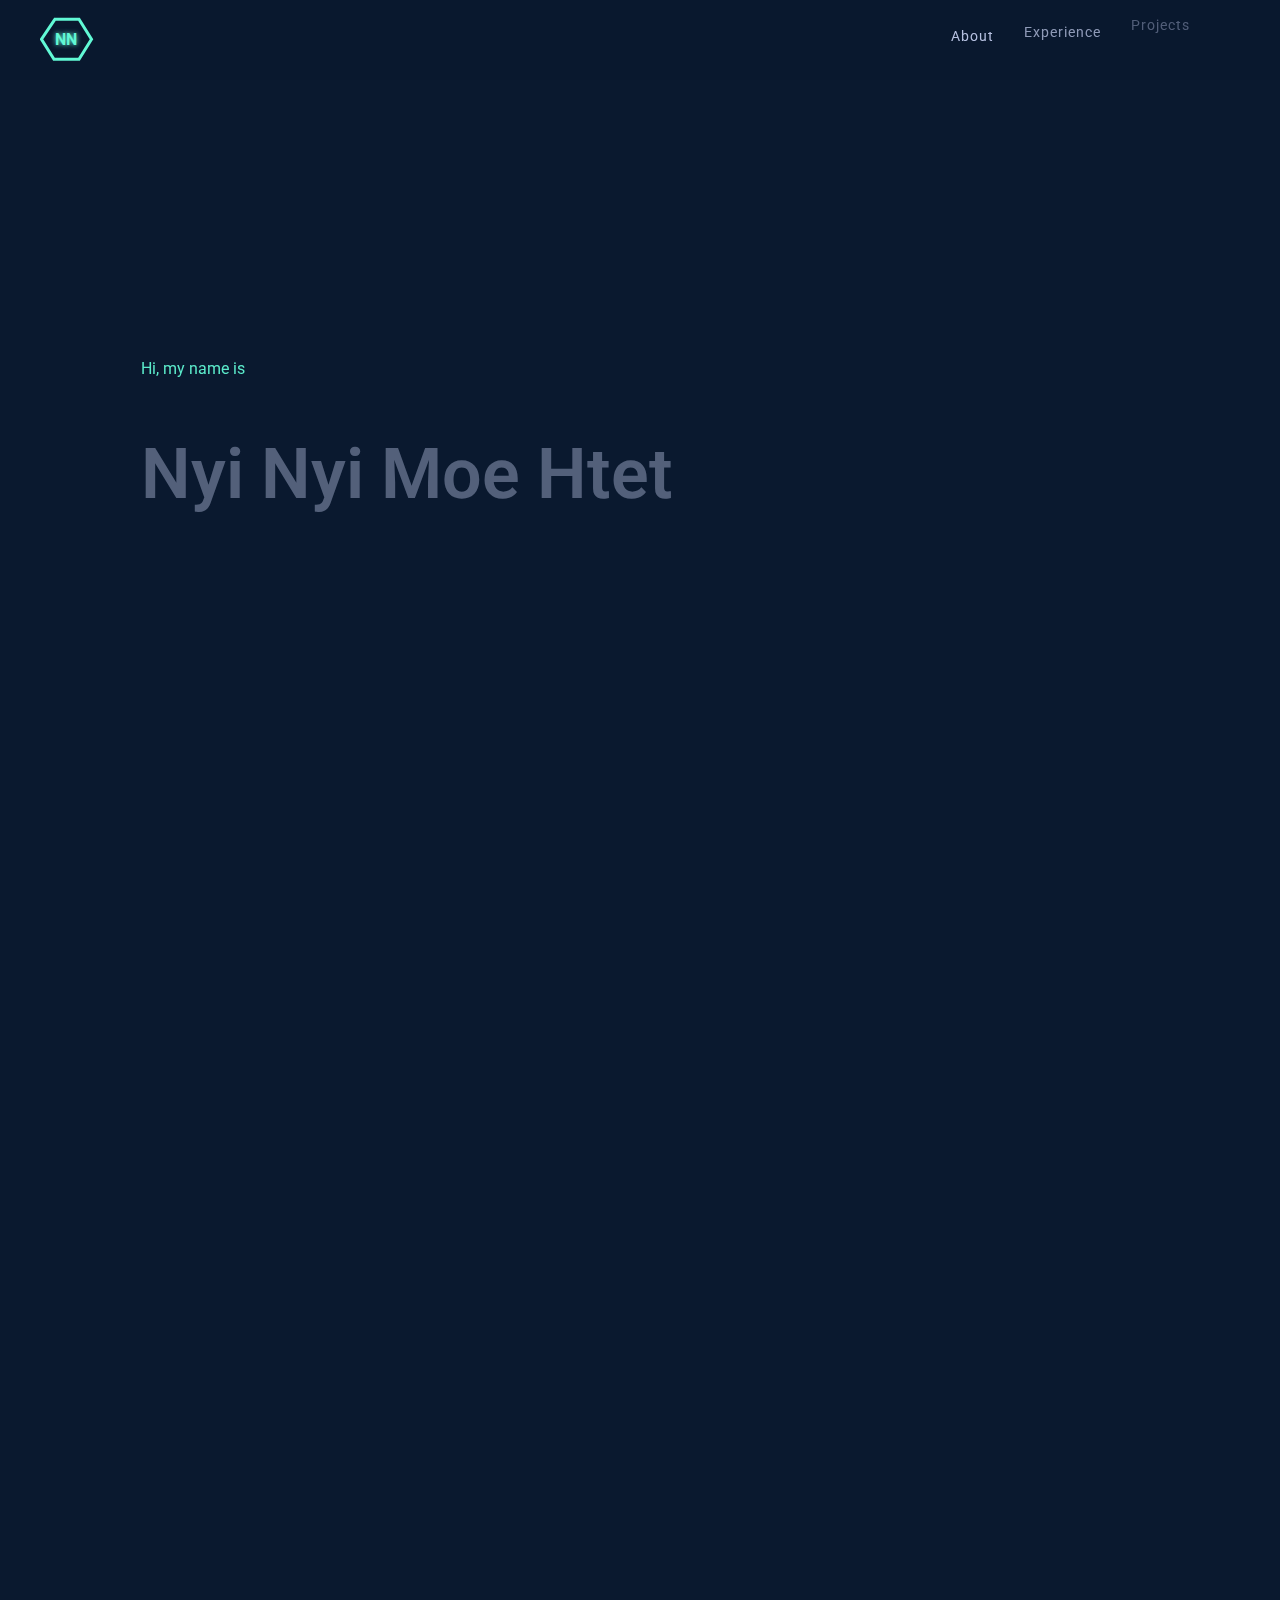
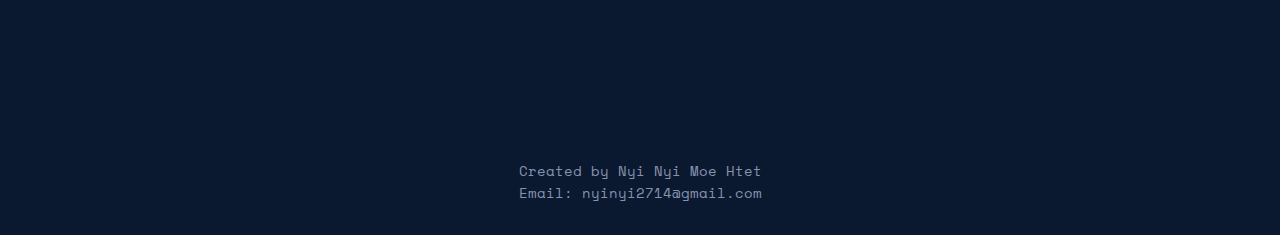
==== index.html @ bd78a5e1 "updated the layout" ====
<!DOCTYPE html>
<html lang="en">

<head>
  <meta charset="UTF-8">
  <meta http-equiv="X-UA-Compatible" content="IE=edge">
  <meta name="viewport" content="width=device-width, initial-scale=1.0">
  <title>Nyi Nyi Moe Htet</title>
  <link rel="stylesheet" href="style.css">
  <link
    href="https://fonts.googleapis.com/css2?family=Roboto:ital,wght@0,100;0,300;0,400;0,500;0,700;0,900;1,100;1,300;1,400;1,500;1,700;1,900&display=swap"
    rel="stylesheet">
  <link rel="preconnect" href="https://fonts.googleapis.com">
  <link rel="preconnect" href="https://fonts.gstatic.com" crossorigin>
  <link href="https://fonts.googleapis.com/css2?family=Space+Mono&display=swap" rel="stylesheet">
  <link rel="stylesheet" href="https://cdnjs.cloudflare.com/ajax/libs/font-awesome/6.1.0/css/all.min.css"
    integrity="sha512-10/jx2EXwxxWqCLX/hHth/vu2KY3jCF70dCQB8TSgNjbCVAC/8vai53GfMDrO2Emgwccf2pJqxct9ehpzG+MTw=="
    crossorigin="anonymous" referrerpolicy="no-referrer" />
  <script src="https://cdnjs.cloudflare.com/ajax/libs/gsap/3.9.1/gsap.min.js"></script>
  <script src="main.js" defer></script>
</head>

<body>
  <nav>
    <div class="logo">
      <a href="#" class="name">NN</a>
      <svg height="46" width="55" class="logo_wrapper">
        <path class="logo_path" fill="none" d="M12.5 0 L37.5 0 L50 20 L37.5 40 L12.5 40 L0 20 L13.5 0 Z" />
      </svg>
    </div>
    <ul class="mobile_nav">
      <div class="burger_menu" data-close="true">
        <div></div>
        <div></div>
        <div></div>
      </div>
      <div class="extended_menu_background"></div>
      <div class="extended_menu">
        <a href="#about" class="mobile_nav_item">About</a>
        <a href="#experience" class="mobile_nav_item">Experience</a>
        <a href="#projects" class="mobile_nav_item">Projects</a>
      </div>
    </ul>
    <ul class="desktop_nav">
      <li>
        <a href="#about" class="desktop_nav_item" name="about">
          About
        </a>
      </li>
      <li>
        <a href="#experience" class="desktop_nav_item" name="experience">
          Experience
        </a>
      </li>
      <li>
        <a href="#projects" class="desktop_nav_item" name="projects">
          Projects
        </a>
      </li>
    </ul>
  </nav>
  <main>
    <section class="section hero" id="hero">
      <span>Hi, my name is </span>
      <h1 class="hero_name">Nyi Nyi Moe Htet</h1>
      <h2 class="hero_position">Frontend Developer</h2>
      <span class="btn-wrapper">
        <a 
        href=https://github.com/nyinyi2714/nyinyi2714.github.io/blob/main/NyiNyiMoe_Htet_Resume.pdf 
        target="_blank"
        class="btn"
        >
          Resume
        </a>
      </span>
    </section>

    <section class="section about slide-in" id="about">
      <h2 class="sec_heading">About Me</h2>
      <div class="profile_container">
        <div class="profile_img">
          <img src="/profile.jpg" alt="profile photo" class="img">
        </div>
        <div class="profile">
          <p>
            I am a junior at California State University, Northridge,
            with a strong passion for frontend web development. I
            thoroughly enjoy creating engaging and functional websites.
          </p>
          <p>
            I am actively involved in the <span class="highlight-text">
              Luna Tech Team</span>, a group created by CSUN senior
            students, where we are collaborating on a web application
            that allows students to enroll in and manage
            CSUN Senior Design Projects.
          </p>
        </div>
      </div>
    </section>

    <section class="section experience slide-in" id="experience">
      <h2 class="sec_heading">Experience</h2>
      <div class="experience_item">
        <h4>MAY 2023 — PRESENT</h4>
        <div class="experience__content">
          <h3>Frontend Developer · LunaTech</h3>
          <p class="description">
            I specialize in building interactive and visually
            appealing web pages and user interfaces. I also
            ensure smooth integration of backend functionality
            into frontend applications and write comprehensive
            unit tests for React components using React
            Testing Library.
          </p>
          <div class="skills-container">
            <div class="skill">React</div>
            <div class="skill">HTML</div>
            <div class="skill">CSS</div>
            <div class="skill">Github</div>
          </div>
        </div>
      </div>
    </section>

    <section class="section projects slide-in" id="projects">
      <h2 class="sec_heading slide-in">Projects</h2>
      <div class="projects_container slide-in">
        <div class="project_item item1">
          <h3>Hotel Reservation App</h3>
          <h4>Team Leader / Frontend Developer</h4>
          <p class="description">
            I've overseen the development of a web app that
            allows users to view, book, edit, and delete hotel
            room reservations, while managers can generate reservation
            statistics reports. We also created user manuals, technical
            documentation, and written comprehensive tests
            for functionality assurance.
          </p>
          <ul class="skills-container">
            <li class="skill">React</li>
            <li class="skill">HTML</li>
            <li class="skill">CSS</li>
            <li class="skill">Flask</li>
            <li class="skill">MongoDB</li>
            <li class="skill">Github</li>
          </ul>
        </div>
      </div>

    </section>
  </main>
  <footer>
    <div class="mobile_footer social">
      <a href=""><i class="fa-brands fa-facebook"></i></a>
      <a href=""><i class="fa-brands fa-twitter"></i></a>
      <a href=""><i class="fa-brands fa-instagram"></i></a>
      <a href=""><i class="fa-brands fa-linkedin-in"></i></a>
      <a href=""><i class="fa-brands fa-codepen"></i></a>
    </div>
    <p>Created by Nyi Nyi Moe Htet</p>
    <p>Email: nyinyi2714@gmail.com</p>
  </footer>
  <div class="side_content side_content_left social">
    <a href="#"><i class="fa-brands fa-facebook"></i></a>
    <a href="#"><i class="fa-brands fa-twitter"></i></a>
    <a href="#"><i class="fa-brands fa-instagram"></i></a>
    <a href="#"><i class="fa-brands fa-linkedin-in"></i></a>
    <a href="#"><i class="fa-brands fa-codepen"></i></a>
  </div>
  <div class="side_content side_content_right">
    nyinyi2714@gmail.com
  </div>
</body>

</html>
---- style.css ----
:root {
  --dark-navy: #020c1b;
  --navy: #0a192f;
  --light-navy: #112240;
  --lightest-navy: #233554;
  --navy-shadow: rgba(2,12,27,0.7);
  --dark-slate: #495670;
  --slate: #8892b0;
  --light-slate: #a8b2d1;
  --lightest-slate: #ccd6f6;
  --green: #64ffda;
  --light-green: #5681f8;
  --green-tint: rgba(100,255,218,0.1);
}

body {
  font-family: roboto, san-serif;
  color: var(--slate);
  background-color: var(--navy);
}

/* Styles for whole page */
.slide-in {
  opacity: 0;
  transform: translateX(-10%);
  transition: 500ms ease-in-out;
}

.slide-in.active {
  opacity: 1;
  transform: translateX(0);
}

.blur {
  filter: blur(10px);
}

.skills-container {
  display: flex;
  flex-wrap: wrap;
  gap: 5px;
  margin: 20px 0;
}

.skills-container .skill {
  font-size: var(--font-sm);
  color: #6ad0cf;
  background-color: #18354b;
  padding: 3px 10px;
  border-radius: 30px;
}

.highlight-text {
  color: var(--lightest-slate);
}

.section {
  min-height: calc(100vh - 80px);
}

/* General CSS Styles */
* {
  padding: 0;
  margin: 0;
  box-sizing: border-box;
  list-style: none;
  scroll-behavior: smooth;
  -webkit-tap-highlight-color: rgba(0,0,0,0);
  -webkit-tap-highlight-color: transparent;
}

a {
  color: inherit;
  text-decoration: none;
}

p {
  font-size: 1.1rem;
  color: var(--slate);
  line-height: 1.5;
}

img {
  max-width: 100%;
  height: 100%;
  border-radius: 5px;
}

.btn {
  position: relative;
  top: 0;
  left: 0;
  display: block;
  width: max-content;

  outline: 1px solid var(--green);
  border: none;
  border-radius: 5px;
  color: var(--green);
  background-color: var(--navy);
  font-size: 16px;
  padding: 18px 24px;
  transition: 200ms ease-in-out;
  overflow: hidden;
  z-index: 1;
}

.btn-wrapper::after {
  position: absolute;
  display: block;
  content: "";
  top: 0;
  left: 0;
  width: 100%;
  height: 100%;
  background-color: var(--green);
  border-radius: 5px;
  z-index: -1;
}

.hero .btn-wrapper {
  width: fit-content;
  margin: 0;
}

.btn-wrapper:hover .btn {
  top: -5px;
  left: -5px;
}

/* Side Content */

.side_content {
  font-size: 12px;
  font-weight: 400;
  position: fixed;
  top: 50vh;
  writing-mode: vertical-lr;
  cursor: default;
  font-family: "Space Mono", monospace;
  letter-spacing: .1rem;
}

.side_content::after {
  content: "";
  display: block;
  position: absolute;
  top: 230px;
  left: 50%;
  width: 1px;
  height: 1000px;
  background-color: var(--slate);
}

.side_content_left {
  top: calc(50vh - 12.5px);
  left: 50px;
}

.social {
  margin: 1rem 0;
}

.social i {
  font-size: 1.1rem;
  display: inline-block;
  transition: 200ms;
}

.social a {
  margin: .4rem .85rem;
}

.side_content_right {
  right: 50px;
  transition: 200ms;
}

.side_content_right:hover, .side_content_left i:hover {
  color: var(--green);
}

.side_content_left i:hover {
  transform: translateY(-10%);
}

/* Navbar */
nav {
  display: flex;
  justify-content: space-between;
  align-items: center;

  height: 80px;
  padding: 0 40px;

  position: fixed;
  top: 0;
  left: 0;
  width: 100vw;

  background-color: inherit;
  opacity: .98;
  z-index: 3;

  transition: box-shadow 400ms;
}

nav.box_shadow {
  box-shadow: 0 2px 10px var(--navy-shadow);
}

.logo {
  position: relative;
  color: var(--green);
}

.name {
  position: absolute;
  top: 29%;
  left: 28%;
  font-weight: bold;
}

.logo_wrapper {
  overflow: hidden;
}

.logo_path {
  transform: translate(1.5px, 4.2px);
  stroke-width: 3px;
  stroke: var(--green);
}

.desktop_nav {
  display: flex;
  justify-content: space-between;
  gap: 30px;
  margin-right: 50px;
}

.desktop_nav_item {
  display: block;
  color: var(--lightest-slate);
  font-size: 14px;
  letter-spacing: 1px;
  text-align: center;
}

.desktop_nav_item::after {
  content: "";
  background-color: var(--green);
  height: 2px;
  width: 0;
  display: block;
  margin-top: 3px;
  transform: translateX(-10px);
  transition: width 200ms ease-out;
  position: relative;
  left: 10px;
}

.desktop_nav_item.active::after {
  width: calc(100%);
}

.mobile_nav {
  display: none;
}

.mobile_nav_item {
  display: block;
  width: 100%;
  text-align: center;
  padding: 1rem 0;
}

.burger_menu {
  display: flex;
  flex-direction: column;
  align-items: flex-end;
  gap: .5rem;
  position: relative;
}

.burger_menu > div {
  width: 40px;
  height: 2px;
  background-color: var(--green);
}

.burger_menu > div:nth-of-type(2) {
  width: 30px;
}

.burger_menu > div:nth-of-type(3) {
  width: 20px;
}

.extended_menu {
  position: fixed;
  z-index: -1;
  top: 0;
  bottom: 0;
  right: 0;

  color: var(--lightest-slate);
  background: var(--light-navy); 
  
  font-size: 1.3rem;
  font-weight: 400;
  padding: 3rem 0;

  width: min(75vw, 500px);
  display: flex;
  flex-direction: column;
  justify-content: space-evenly;
  align-items: center;
  transform: translateX(100%);
  transition: 300ms ease-in-out;
}

/* Main Styles */
main {
  padding: 0 11vw;
  transition: 200ms;
  transition-delay: .3s;
}

.about, .experience, .projects, .contact {
  padding-top: 115px;
}

.hero {
  min-height: calc(100vh - 80px);
  margin-top: 80px;
  display: flex;
  flex-direction: column;
  justify-content: center;
  text-align: left;
}

.hero span {
  color: var(--green);
  font-size: 16px;
  font-weight: 400;
  margin-bottom: 40px;
}

.hero_name, .hero_position  {
  color: var(--lightest-slate);
  font-weight: 600;
  line-height: 1.1;
}

.hero_name {
  font-size: clamp(25px, 7.5vw , 70px);
}

.hero_position {
  font-size: clamp(15px, 4.5vw , 30px);
  color: var(--slate);
  margin: 10px 0 30px;
}

/* About-Me Section Styles */
.profile_container {
  display: grid;
  grid-template-columns: 1fr 1.7fr;
  grid-column-gap: .5rem;
  padding-top: 2rem;
}

.profile_img {
  position: relative;
  display: block;
  height: max(200px, 20vw);
  border-radius: 5px;
  justify-self: center;
  box-shadow: 10px 10px 5px var(--navy-shadow);
}

.profile h3 {
  font-size: 1.2rem;
  font-weight: 400;
  margin: 1.5rem 0;
}

.profile p {
  width: 80%;
  margin: 0 auto;
}

.profile p:nth-child(2) {
  margin: 20px auto;
}

/* Experience Section Styles */
.experience_item h3 {
  font-size: 1.3rem;
  margin-bottom: 20px;
}

.experience_item h4 {
  font-size: 0.9rem;
  margin-bottom: 7px;
}

/* Project Section Styles */
.project_item h3 {
  font-size: 1.3rem;
  margin-bottom: 7px;
}

.project_item h4 {
  font-size: 0.9rem;
  margin: 5px 0 20px;
}

.description {
  text-align: left;
  padding: 0;
  background-color: transparent;
  width: 80%;
  max-width: 700px;
}

/* Footer */
footer {
  width: fit-content;
  margin: 0 auto 2rem auto;
}

footer:hover p {
  cursor: pointer;
  color: var(--green);
}

footer p {
  font-size: .9rem;
  font-family: "Space Mono", monospace;
  transition: 200ms;
}

.mobile_footer {
  display: none;

}

.sec_heading {
  font-size: 2rem;
  width: fit-content;
  margin: 2rem 0;
  position: relative;
  color: var(--lightest-slate);
} 

.sec_heading::after {
  content: "";
  position: absolute;
  width: 30vw;
  height: 2px;
  background-color: var(--lightest-navy);
  top: 50%;
  left: calc(100% + 30px);
}

/* width */
::-webkit-scrollbar {
  width: 7px;
}
 
/* Handle */
::-webkit-scrollbar-thumb {
  background: var(--dark-slate); 
  border-radius: 25px;
}

/* Mobile Version Breakpoint */
@media (max-width: 840px) {

  /* change to mobile nav */
  .desktop_nav {
    display: none;
  }
  .mobile_nav {
    display: block;
  }

  .description {
    width: 100%;
  }

  /* Adjusting the mobile footer */
  .side_content {
    display: none;
  }
  .mobile_footer {
    display: block;
  }

  /* change the layout of profile container */
  .profile_container {
    width: 100%;
    display: flex;
    flex-direction: column;
    align-items: center;
    gap: 3rem;
    margin: 0 auto;
  }

  /* change the layout of contact_form */
  .contact_form {
    display: flex;
    flex-direction: column;
    width: clamp(200px, 60vw, 600px);
  }

  /* change the font-size of hero p */
  .about p {
    font-size: 1rem;
  }

  /* line after section heading will be shortened */
  .sec_heading::after {
    left: calc(100% + 10px);
    width: 25vw;
  }

  /* removing sections padding */
  .section {
    padding-left: 0;
    padding-right: 0;
  }

  /* changing font-size of projects headings and section headings */
  .projects h3 {
    font-size: 1.5rem;
  }
  .sec_heading {
    font-size: 1.7rem;
  }
}

@media (max-width: 430px) {

  /* Change main padding */
  main {
    padding: 0 1rem;
  }

  /* Hide Section heading */
  .sec_heading::after {
    display: none;
  }

  /* reduce padding from nav */
  nav {
    padding: 0 20px;
  }

  /* change the grid property of projects_container */
  .projects_container {
    grid-template-columns: 1fr;
  }

  /* change root font size */
  body, html {
    font-size: 14px;
  }

  /* fix name logo place */
  .name {
    top: 32%;
    left: 31%;
  }

  .profile p {
    width: 100%;
    margin: auto;
  }

  .btn {
    font-size: 12px;
    padding: 15px 23px;
  }
}
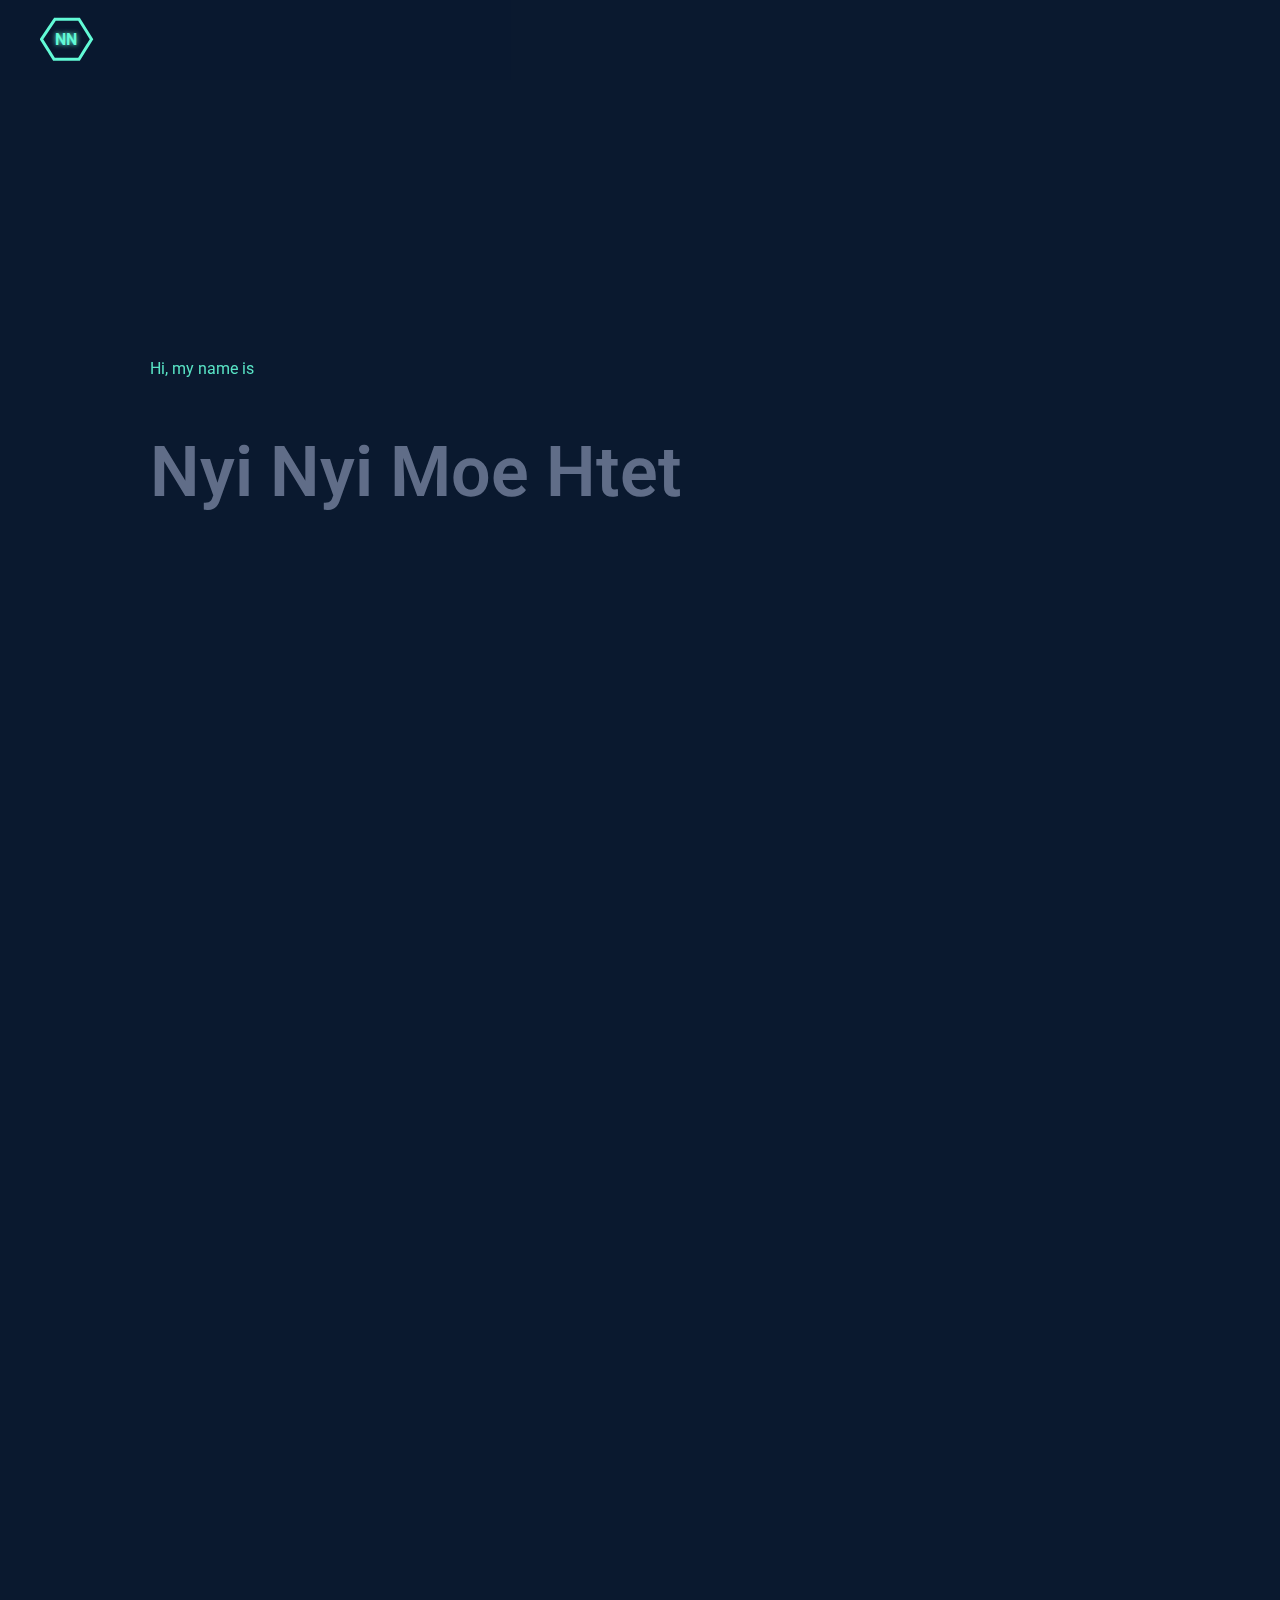
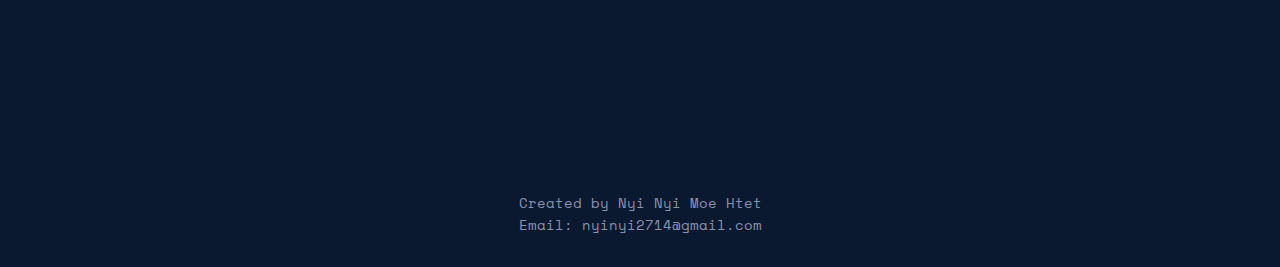
==== commit e84d971f: "add 2 new projects" ====
--- a/index.html
+++ b/index.html
@@ -5,8 +5,16 @@
   <meta charset="UTF-8">
   <meta http-equiv="X-UA-Compatible" content="IE=edge">
   <meta name="viewport" content="width=device-width, initial-scale=1.0">
-  <title>Nyi Nyi Moe Htet</title>
+  <title>Nyi Nyi's Portfolio</title>
+
+  <link rel="stylesheet" href="./styles/ellipse.css">
+  <link rel="stylesheet" href="./styles/side-content.css">
+  <link rel="stylesheet" href="./styles/navbar.css">
+  <link rel="stylesheet" href="./styles/sections.css">
+  <link rel="stylesheet" href="./styles/footer.css">
+  <link rel="stylesheet" href="./styles/general.css">
   <link rel="stylesheet" href="style.css">
+
   <link
     href="https://fonts.googleapis.com/css2?family=Roboto:ital,wght@0,100;0,300;0,400;0,500;0,700;0,900;1,100;1,300;1,400;1,500;1,700;1,900&display=swap"
     rel="stylesheet">
@@ -61,25 +69,43 @@
   </nav>
   <main>
     <section class="section hero" id="hero">
-      <span>Hi, my name is </span>
+      <div class="hero_content">
+        <span>Hi, my name is </span>
       <h1 class="hero_name">Nyi Nyi Moe Htet</h1>
-      <h2 class="hero_position">Frontend Developer</h2>
-      <span class="btn-wrapper">
-        <a 
-        href=https://github.com/nyinyi2714/nyinyi2714.github.io/blob/main/NyiNyiMoe_Htet_Resume.pdf 
-        target="_blank"
-        class="btn"
-        >
-          Resume
-        </a>
-      </span>
+      <h2 class="hero_position">I'm a Full-Stack Web Developer.</h2>
+      <div class="button-container">
+        <span class="btn-wrapper">
+          <a href=https://github.com/nyinyi2714/nyinyi2714.github.io/blob/main/NyiNyiMoe_Htet_Resume.pdf target="_blank"
+            class="btn">
+            Resume
+          </a>
+        </span>
+        <span class="btn-wrapper">
+          <a href=https://www.linkedin.com/in/nyi-nyi-moe-htet-806b41284 target="_blank"
+            class="btn">
+            LinkedIn Profile
+          </a>
+        </span>
+      </div>
+      
+    </div>
+
+      <div class="ellipses-container">
+        <div class="ellipses__outer"></div>
+        <div class="ellipses__inner">Hello</div>
+        <div class="ellipses__orbit">
+          <div class="object">
+            <div class="object__center"></div>
+          </div>
+        </div>
+      </div>
     </section>
 
     <section class="section about slide-in" id="about">
       <h2 class="sec_heading">About Me</h2>
       <div class="profile_container">
         <div class="profile_img">
-          <img src="/profile.jpg" alt="profile photo" class="img">
+          <img src="images/profile.jpg" alt="profile photo" class="img">
         </div>
         <div class="profile">
           <p>
@@ -94,14 +120,47 @@
             that allows students to enroll in and manage
             CSUN Senior Design Projects.
           </p>
-        </div>
+          <div class="skills-container">
+            <h4>Skills</h4>
+            <ul class="skills">
+              <li>React</li>
+              <li>Typescript</li>
+              <li>Node.js</li>
+              <li>Express.js</li>
+              <li>RestAPI</li>
+              <li>MongoDB</li>
+              <li>GitHub</li>
+              <li>Jira</li>
+              <li>HTML</li>
+              <li>CSS</li>
+              <li>Java</li>
+            </ul>
+          </div>
+        </div>
+
       </div>
     </section>
 
     <section class="section experience slide-in" id="experience">
       <h2 class="sec_heading">Experience</h2>
-      <div class="experience_item">
-        <h4>MAY 2023 — PRESENT</h4>
+      <div class="experience_item slide-in">
+        <h4>OCT 2023 — DEC 2023</h4>
+        <div class="experience__content">
+          <h3>Instructional Student Assistant · California State University, Northridge</h3>
+          <p class="description">
+            I provided tutoring assistance to computer science students, 
+            offering support in understanding Java programming. Additionally, 
+            I created example programs to help clarify concepts related to data 
+            structures and the time complexity of algorithms.
+          </p>
+          <div class="tech_container">
+            <div class="tech">Java</div>
+            <div class="tech">Object-Oriented Programming</div>
+          </div>
+        </div>
+      </div>
+      <div class="experience_item slide-in">
+        <h4>MAY 2023 — AUG 2023</h4>
         <div class="experience__content">
           <h3>Frontend Developer · LunaTech</h3>
           <p class="description">
@@ -112,39 +171,78 @@
             unit tests for React components using React
             Testing Library.
           </p>
-          <div class="skills-container">
-            <div class="skill">React</div>
-            <div class="skill">HTML</div>
-            <div class="skill">CSS</div>
-            <div class="skill">Github</div>
-          </div>
-        </div>
-      </div>
+          <div class="tech_container">
+            <div class="tech">React</div>
+            <div class="tech">HTML</div>
+            <div class="tech">CSS</div>
+            <div class="tech">Jira</div>
+            <div class="tech">Github</div>
+          </div>
+        </div>
+      </div>
+
     </section>
 
     <section class="section projects slide-in" id="projects">
       <h2 class="sec_heading slide-in">Projects</h2>
       <div class="projects_container slide-in">
         <div class="project_item item1">
-          <h3>Hotel Reservation App</h3>
-          <h4>Team Leader / Frontend Developer</h4>
-          <p class="description">
-            I've overseen the development of a web app that
-            allows users to view, book, edit, and delete hotel
-            room reservations, while managers can generate reservation
-            statistics reports. We also created user manuals, technical
-            documentation, and written comprehensive tests
-            for functionality assurance.
-          </p>
-          <ul class="skills-container">
-            <li class="skill">React</li>
-            <li class="skill">HTML</li>
-            <li class="skill">CSS</li>
-            <li class="skill">Flask</li>
-            <li class="skill">MongoDB</li>
-            <li class="skill">Github</li>
-          </ul>
-        </div>
+          <div class="project_card">
+            <div class="front" id="hotel-del-luna">
+              <h4>Hotel Reservation App</h4>
+              <svg xmlns="http://www.w3.org/2000/svg" width="50" height="50" viewBox="0 0 24 24">
+                <path d="M11.975 22H12c3.859 0 7-3.14 7-7V9c0-3.841-3.127-6.974-6.981-7h-.06C8.119 2.022 5 5.157 5 9v6c0 3.86 3.129 7 6.975 7zM7 9a5.007 5.007 0 0 1 4.985-5C14.75 4.006 17 6.249 17 9v6c0 2.757-2.243 5-5 5h-.025C9.186 20 7 17.804 7 15V9z"></path>
+                <path d="M11 6h2v6h-2z"></path>
+              </svg>
+            </div>
+            <div class="back">
+              <h4>Hotel Reservation App</h4>
+              <p class="description">
+                A web app for users to view, book, edit, and delete hotel
+                room reservations.
+              </p>
+              <ul class="tech_container">
+                <li class="tech">React</li>
+                <li class="tech">Node.js</li>
+                <li class="tech">Express.js</li>
+                <li class="tech">MongoDB</li>
+              </ul>
+              <a href="/projects/hotel-del-luna.html">Learn More <i class="fa-regular fa-circle-right"></i></a>
+            </div>
+          </div>
+        </div>
+        <div class="project_item item1">
+          <div class="project_card">
+            <div class="front" id="speakmentor">
+              <h4>SpeakMentor</h4>
+              <svg xmlns="http://www.w3.org/2000/svg" width="50" height="50" viewBox="0 0 24 24">
+                <path d="M11.975 22H12c3.859 0 7-3.14 7-7V9c0-3.841-3.127-6.974-6.981-7h-.06C8.119 2.022 5 5.157 5 9v6c0 3.86 3.129 7 6.975 7zM7 9a5.007 5.007 0 0 1 4.985-5C14.75 4.006 17 6.249 17 9v6c0 2.757-2.243 5-5 5h-.025C9.186 20 7 17.804 7 15V9z"></path>
+                <path d="M11 6h2v6h-2z"></path>
+                hover
+              </svg>
+            </div>
+            <div class="back">
+              <h4>SpeakMentor</h4>
+              <p class="description">
+                Led a team of four in the creation of a web app that enable users 
+                to record their pronunciation of
+                English words, and get a feedback on each
+                syllable if pronounced incorrectly.
+              </p>
+              <ul class="tech_container">
+                <li class="tech">React</li>
+                <li class="tech">Django</li>
+                <li class="tech">Azure Speech Analysis</li>
+                <li class="tech">Google TTS</li>
+                <li class="tech">Speech Recognization</li>
+              </ul>
+              <a href="/projects/speakmentor.html">
+                Learn More <i class="fa-regular fa-circle-right"></i>
+              </a>
+            </div>
+          </div>
+        </div>
+
       </div>
 
     </section>
@@ -154,22 +252,28 @@
       <a href=""><i class="fa-brands fa-facebook"></i></a>
       <a href=""><i class="fa-brands fa-twitter"></i></a>
       <a href=""><i class="fa-brands fa-instagram"></i></a>
-      <a href=""><i class="fa-brands fa-linkedin-in"></i></a>
+      <a href="https://www.linkedin.com/in/nyi-nyi-moe-htet-806b41284" target="_blank">
+        <i class="fa-brands fa-linkedin-in"></i>
+      </a>
       <a href=""><i class="fa-brands fa-codepen"></i></a>
     </div>
     <p>Created by Nyi Nyi Moe Htet</p>
     <p>Email: nyinyi2714@gmail.com</p>
   </footer>
+
   <div class="side_content side_content_left social">
     <a href="#"><i class="fa-brands fa-facebook"></i></a>
     <a href="#"><i class="fa-brands fa-twitter"></i></a>
     <a href="#"><i class="fa-brands fa-instagram"></i></a>
-    <a href="#"><i class="fa-brands fa-linkedin-in"></i></a>
+    <a href="https://www.linkedin.com/in/nyi-nyi-moe-htet-806b41284" target="_blank">
+      <i class="fa-brands fa-linkedin-in"></i>
+    </a>
     <a href="#"><i class="fa-brands fa-codepen"></i></a>
   </div>
   <div class="side_content side_content_right">
     nyinyi2714@gmail.com
   </div>
+  
 </body>
 
 </html>--- a/styles/ellipse.css
+++ b/styles/ellipse.css
@@ -0,0 +1,97 @@
+.ellipses-container {
+  width: min(30vw, 350px);
+  height: min(30vw, 350px);
+  border-radius: 50%;
+  position: relative;
+  margin: 50px auto;
+  background-color: transparent;
+  /* for loading animation */
+  opacity: 0; 
+}
+
+.ellipses__outer {
+  width: 100%;
+  height: 100%;
+  border: 3px solid;
+  border-color:  var(--lightest-slate) #0331af;
+  border-radius: 50%;
+  animation: ellipsesRotate 3s cubic-bezier(.89,.11,.49,.96) infinite;
+  position: relative;
+  z-index: 1;
+}
+
+.ellipses__orbit {
+  top: 0;
+  left: 0;
+  width: 100%;
+  height: 100%;
+  animation: ellipsesRotate 4s cubic-bezier(.76,.02,.62,.96) infinite reverse;
+  position: absolute;
+  z-index: 6;
+}
+
+.object {
+  top: -13px;
+  left: 50%;
+  width: 30px;
+  height: 30px;
+  border: 2px solid;
+  border-radius: 50%;
+  border-color: #fff;
+  position: absolute;
+  z-index: 6;
+}
+
+.object__center {
+  width: 7px;
+  height: 7px;
+  border-radius: 50%;
+  background-color: #fff;
+  position: absolute;
+  top: 50%;
+  left: 50%;
+  transform: translate(-50%, -50%);
+  z-index: 6;
+}
+
+.ellipses__inner {
+  display: grid;
+  place-items: center;
+  position: absolute;
+  top: 0;
+  left: 0;
+  bottom: 0;
+  right: 0;
+  width: 100%;
+  border: 0 solid lightgrey;
+  border-radius: 50%;
+  
+  color: var(--lightest-slate);
+  font-family: monospace;
+  font-size: 2rem;
+  text-transform: uppercase;
+  letter-spacing: 1.5rem;
+  text-align: center;
+  padding-left: 26px;
+}
+
+@keyframes ellipsesRotate {
+  0% {
+    transform: rotate(0deg);
+  }
+
+  100% {
+    transform: rotate(360deg);
+  }
+}
+
+/* hide the ellipses */
+@media (max-width: 800px) {
+  .hero {
+    grid-template-columns: 1fr;
+  }
+
+  .ellipses-container {
+    display: none;
+  }
+}
--- a/styles/side-content.css
+++ b/styles/side-content.css
@@ -0,0 +1,64 @@
+/* Side Content */
+
+.side_content {
+  font-size: 12px;
+  font-weight: 400;
+  position: fixed;
+  top: 40vh;
+  writing-mode: vertical-lr;
+  cursor: default;
+  font-family: "Space Mono", monospace;
+  letter-spacing: .1rem;
+  /* for loading animation */
+  opacity: 0;
+}
+
+.side_content_left::after,
+.side_content_right::after {
+  content: "";
+  display: block;
+  position: absolute;
+  top: 230px;
+  left: 50%;
+  width: 1px;
+  height: 1000px;
+  background-color: var(--slate);
+}
+
+.side_content_left::after {
+  width: 2px;
+}
+
+.side_content_left {
+  top: calc(40vh - 12.5px);
+  left: 50px;
+  display: flex;
+  gap: 0.4rem;
+}
+
+.social {
+  margin: 1rem 0;
+}
+
+.social i {
+  font-size: 1.1rem;
+  display: inline-block;
+  transition: 200ms;
+}
+
+.social a {
+  margin: .4rem .85rem;
+}
+
+.side_content_right {
+  right: 50px;
+  transition: 200ms;
+}
+
+.side_content_right:hover, .side_content_left i:hover {
+  color: var(--green);
+}
+
+.side_content_left i:hover {
+  transform: translateY(-10%);
+}--- a/styles/navbar.css
+++ b/styles/navbar.css
@@ -0,0 +1,144 @@
+/* Navbar */
+nav {
+  display: flex;
+  justify-content: space-between;
+  align-items: center;
+
+  height: 80px;
+  padding: 0 40px;
+
+  position: fixed;
+  top: 0;
+  left: 0;
+  width: 100vw;
+
+  background-color: inherit;
+  opacity: .98;
+  z-index: 3;
+
+  transition: box-shadow 400ms;
+}
+
+nav.box_shadow {
+  box-shadow: 0 2px 10px var(--navy-shadow);
+}
+
+.logo {
+  position: relative;
+  color: var(--green);
+  /* for loading animation */
+  opacity: 0;
+}
+
+.name {
+  position: absolute;
+  top: 29%;
+  left: 28%;
+  font-weight: bold;
+  /* for loading animation */
+}
+
+.logo_wrapper {
+  overflow: hidden;
+}
+
+.logo_path {
+  transform: translate(1.5px, 4.2px);
+  stroke-width: 3px;
+  stroke: var(--green);
+}
+
+.desktop_nav {
+  display: flex;
+  justify-content: space-between;
+  gap: 30px;
+  margin-right: 50px;
+}
+
+.desktop_nav > * {
+  /* for loading animation */
+  opacity: 0;
+}
+
+.desktop_nav_item {
+  display: block;
+  color: var(--lightest-slate);
+  font-size: 14px;
+  letter-spacing: 1px;
+  text-align: center;
+}
+
+.desktop_nav_item::after {
+  content: "";
+  background-color: var(--green);
+  height: 2px;
+  width: 0;
+  display: block;
+  margin-top: 3px;
+  transform: translateX(-10px);
+  transition: width 200ms ease-out;
+  position: relative;
+  left: 10px;
+}
+
+.desktop_nav_item.active::after {
+  width: calc(100%);
+}
+
+.mobile_nav {
+  display: none;
+}
+
+.mobile_nav_item {
+  display: block;
+  width: 100%;
+  text-align: center;
+  padding: 1rem 0;
+}
+
+.burger_menu {
+  display: flex;
+  flex-direction: column;
+  align-items: flex-end;
+  gap: .5rem;
+  position: relative;
+  /* for loading animation */
+  opacity: 0;
+}
+
+.burger_menu > div {
+  width: 40px;
+  height: 2px;
+  background-color: var(--green);
+}
+
+.burger_menu > div:nth-of-type(2) {
+  width: 30px;
+}
+
+.burger_menu > div:nth-of-type(3) {
+  width: 20px;
+}
+
+.extended_menu {
+  position: fixed;
+  z-index: -1;
+  top: 0;
+  bottom: 0;
+  right: 0;
+
+  color: var(--lightest-slate);
+  background: var(--light-navy); 
+  
+  font-size: 1.3rem;
+  font-weight: 400;
+  padding: 3rem 0;
+
+  width: min(75vw, 500px);
+  display: flex;
+  flex-direction: column;
+  justify-content: space-evenly;
+  align-items: center;
+  transform: translateX(100%);
+  transition: 300ms ease-in-out;
+}
--- a/styles/sections.css
+++ b/styles/sections.css
@@ -0,0 +1,280 @@
+.about, .experience, .projects, .contact {
+  padding-top: 115px;
+}
+
+.hero {
+  min-height: calc(100vh - 80px);
+  margin-top: 80px;
+  display: grid;
+  grid-template-columns: 1.4fr 1fr;
+  column-gap: 2rem;
+  align-items: center;
+  justify-content: center;
+}
+
+.hero_content {
+  display: flex;
+  flex-direction: column;
+  justify-content: center;
+  text-align: left;
+}
+
+.hero_content > * {
+  /* for loading animation */
+  opacity: 0;
+}
+
+.hero span {
+  color: var(--green);
+  font-size: 16px;
+  font-weight: 400;
+  margin-bottom: 40px;
+}
+
+.hero_name, .hero_position  {
+  color: var(--lightest-slate);
+  font-weight: 600;
+  line-height: 1.1;
+}
+
+.hero_name {
+  font-size: clamp(25px, 7.5vw , 70px);
+}
+
+.hero_position {
+  font-size: clamp(15px, 4.5vw , 30px);
+  color: var(--slate);
+  margin: 10px 0 30px;
+}
+
+/* About-Me Section Styles */
+.profile_container {
+  display: grid;
+  grid-template-columns: 1fr 2fr;
+  grid-column-gap: .5rem;
+  padding-top: 2rem;
+
+}
+
+.profile_img {
+  position: relative;
+  display: block;
+  height: max(200px, 20vw);
+  border-radius: 5px;
+  justify-self: center;
+  box-shadow: 10px 10px 5px var(--navy-shadow);
+}
+
+.profile {
+  width: 80%;
+  margin: auto;
+}
+
+.profile h3 {
+  font-size: 1.2rem;
+  font-weight: 400;
+  margin: 1.5rem 0;
+}
+
+.profile p {
+  margin: 0 auto;
+}
+
+.profile p:nth-child(2) {
+  margin: 20px auto;
+}
+
+.skills-container {
+  margin-top: 1.5rem;
+  margin: 20px auto;
+}
+
+.skills-container > h4 {
+  margin: 1rem 0;
+  font-size: 1.5rem;
+}
+
+.skills {
+  list-style: disc inside;
+  padding: 0;
+  display: grid;
+  grid-template-columns: repeat(auto-fit, minmax(100px, 1fr));
+  gap: 1rem;
+}
+
+.skills > li {
+  cursor: default;
+  transition: 200ms;
+}
+
+.skills > li:hover {
+  color: var(--green)
+}
+
+/* Experience Section Styles */
+.experience_item {
+  max-width: 800px;
+}
+
+.experience_item h3 {
+  font-size: 1.3rem;
+  margin-bottom: 20px;
+}
+
+.experience_item h4 {
+  font-size: 0.9rem;
+  margin-bottom: 7px;
+}
+
+/* Project Section Styles */
+.projects_container {
+  max-width: 800px;
+  margin: auto;
+  height: 100%;
+  display: grid;
+  grid-template-columns: repeat(auto-fit, minmax(200px, 1fr));
+  gap: 2rem;
+}
+
+.project_item {
+  border-radius: 10px;
+  overflow: hidden;
+}
+
+.project_item h4 {
+  color: var(--lightest-slate);
+  font-size: 1.1rem;
+  font-weight: bold;
+  width: 100%;
+}
+
+.description {
+  background-color: transparent;
+}
+
+.project_item:hover > .project_card {
+  transform: rotateY(180deg);
+}
+
+.project_card {
+  position: relative;
+  transition: 1000ms;
+  transform-style: preserve-3d;
+  width: 100%;
+  height: 100%;
+}
+
+.project_card .front, 
+.project_card .back {
+  position: absolute;
+  top: 0;
+  left: 0;
+  backface-visibility: hidden;
+  width: 100%;
+  height: 100%;
+  margin: auto;
+}
+
+.project_card .front {
+  display: flex;
+  align-items: flex-end;
+  background-size: cover; 
+  background-repeat: no-repeat; 
+}
+
+.project_card #speakmentor {
+  background-image: url("/images/speakmentor/speakmentor-cover.png");
+  background-position: left;
+}
+
+.project_card #hotel-del-luna {
+  background-image: url("/images/hotel-del-luna/hotel-del-luna-cover.png");
+  background-position: top;
+}
+
+.project_card .front svg {
+  position: absolute;
+  top: 50%;
+  left: 50%;
+  transform: translate(-50%, -50%);
+  fill: var(--green);
+  background-color: var(--dark-slate);
+  padding: .5rem;
+  border-radius: 10px;
+  opacity: 0.5;
+  animation: hopping 2000ms ease-in-out infinite;
+}
+
+@keyframes hopping {
+  0% {
+    top: 50%;
+  }
+  50% {
+    top: 48%;
+  }
+  100% {
+    top: 50%;
+  }
+}
+
+.project_item .front h4 {
+  font-size: 1.1rem;
+  padding: 1rem;
+  background-color: rgba(0, 0, 0, 0.8);
+}
+
+.project_card .back {
+  position: relative;
+  transform: rotateY(180deg);
+  color: var(--lightest-slate);
+  background-color: var(--light-navy);
+  padding: 1.5rem;
+}
+
+.project_card .back h4 {
+  padding: .5rem 0 1rem;
+}
+
+.project_card .back a {
+  border: none;
+  background: transparent;
+  position: absolute;
+  bottom: 1rem;
+  right: 1rem;
+  cursor: pointer;
+  display: flex;
+  align-items: center;
+  gap: .5rem;
+  color: var(--green);
+}
+
+.project_card .back i {
+  font-size: 1.5rem;
+  color: var(--green);
+}
+
+.tech_container {
+  width: 100%;
+  display: flex;
+  flex-wrap: wrap;
+  gap: .5rem;
+  font-size: .9rem;
+  padding: 1rem 0;
+  margin-bottom: 1.5rem;
+}
+
+.tech {
+  cursor: default;
+  width: max-content;
+  color: var(--green);
+  background-color: rgba(43, 108, 94, 0.25);
+  border: 1px solid var(--green);
+  padding: .3rem .5rem;
+  border-radius: 20px;
+  text-align: center;
+  transition: 200ms;
+}
+
+.tech:hover {
+  background-color: rgba(43, 108, 94, 0.7);
+}
--- a/styles/footer.css
+++ b/styles/footer.css
@@ -0,0 +1,39 @@
+/* Footer */
+footer {
+  width: fit-content;
+  margin: 2rem auto;
+}
+
+footer:hover p {
+  cursor: pointer;
+  color: var(--green);
+}
+
+footer p {
+  font-size: .9rem;
+  font-family: "Space Mono", monospace;
+  transition: 200ms;
+}
+
+.mobile_footer {
+  display: none;
+
+}
+
+.sec_heading {
+  font-size: 2rem;
+  width: fit-content;
+  margin: 2rem 0;
+  position: relative;
+  color: var(--lightest-slate);
+} 
+
+.sec_heading::after {
+  content: "";
+  position: absolute;
+  width: 30vw;
+  height: 2px;
+  background-color: var(--lightest-navy);
+  top: 50%;
+  left: calc(100% + 30px);
+}--- a/styles/general.css
+++ b/styles/general.css
@@ -0,0 +1,30 @@
+/* General CSS Styles */
+:root {
+  --dark-navy: #020c1b;
+  --navy: #0a192f;
+  --light-navy: #112240;
+  --lightest-navy: #233554;
+  --navy-shadow: rgba(2,12,27,0.7);
+  --dark-slate: #495670;
+  --slate: #8892b0;
+  --light-slate: #a8b2d1;
+  --lightest-slate: #ccd6f6;
+  --green: #64ffda;
+  --light-green: #5681f8;
+  --green-tint: rgba(100,255,218,0.1);
+}
+
+body {
+  font-family: roboto, san-serif;
+  color: var(--slate);
+  background-color: var(--navy);
+}
+
+* {
+  padding: 0;
+  margin: 0;
+  box-sizing: border-box;
+  scroll-behavior: smooth;
+  -webkit-tap-highlight-color: rgba(0,0,0,0);
+  -webkit-tap-highlight-color: transparent;
+}--- a/style.css
+++ b/style.css
@@ -1,22 +1,5 @@
-:root {
-  --dark-navy: #020c1b;
-  --navy: #0a192f;
-  --light-navy: #112240;
-  --lightest-navy: #233554;
-  --navy-shadow: rgba(2,12,27,0.7);
-  --dark-slate: #495670;
-  --slate: #8892b0;
-  --light-slate: #a8b2d1;
-  --lightest-slate: #ccd6f6;
-  --green: #64ffda;
-  --light-green: #5681f8;
-  --green-tint: rgba(100,255,218,0.1);
-}
-
-body {
-  font-family: roboto, san-serif;
-  color: var(--slate);
-  background-color: var(--navy);
+body.blur {
+  filter: blur(3px);
 }
 
 /* Styles for whole page */
@@ -35,21 +18,6 @@
   filter: blur(10px);
 }
 
-.skills-container {
-  display: flex;
-  flex-wrap: wrap;
-  gap: 5px;
-  margin: 20px 0;
-}
-
-.skills-container .skill {
-  font-size: var(--font-sm);
-  color: #6ad0cf;
-  background-color: #18354b;
-  padding: 3px 10px;
-  border-radius: 30px;
-}
-
 .highlight-text {
   color: var(--lightest-slate);
 }
@@ -58,15 +26,8 @@
   min-height: calc(100vh - 80px);
 }
 
-/* General CSS Styles */
-* {
-  padding: 0;
-  margin: 0;
-  box-sizing: border-box;
+ul {
   list-style: none;
-  scroll-behavior: smooth;
-  -webkit-tap-highlight-color: rgba(0,0,0,0);
-  -webkit-tap-highlight-color: transparent;
 }
 
 a {
@@ -103,6 +64,13 @@
   transition: 200ms ease-in-out;
   overflow: hidden;
   z-index: 1;
+}
+
+.button-container {
+  display: grid;
+  grid-template-columns: 1fr 1fr;
+  column-gap: 10px;
+  width: min-content;
 }
 
 .btn-wrapper::after {
@@ -119,6 +87,7 @@
 }
 
 .hero .btn-wrapper {
+  position: relative;
   width: fit-content;
   margin: 0;
 }
@@ -128,340 +97,11 @@
   left: -5px;
 }
 
-/* Side Content */
-
-.side_content {
-  font-size: 12px;
-  font-weight: 400;
-  position: fixed;
-  top: 50vh;
-  writing-mode: vertical-lr;
-  cursor: default;
-  font-family: "Space Mono", monospace;
-  letter-spacing: .1rem;
-}
-
-.side_content::after {
-  content: "";
-  display: block;
-  position: absolute;
-  top: 230px;
-  left: 50%;
-  width: 1px;
-  height: 1000px;
-  background-color: var(--slate);
-}
-
-.side_content_left {
-  top: calc(50vh - 12.5px);
-  left: 50px;
-}
-
-.social {
-  margin: 1rem 0;
-}
-
-.social i {
-  font-size: 1.1rem;
-  display: inline-block;
-  transition: 200ms;
-}
-
-.social a {
-  margin: .4rem .85rem;
-}
-
-.side_content_right {
-  right: 50px;
-  transition: 200ms;
-}
-
-.side_content_right:hover, .side_content_left i:hover {
-  color: var(--green);
-}
-
-.side_content_left i:hover {
-  transform: translateY(-10%);
-}
-
-/* Navbar */
-nav {
-  display: flex;
-  justify-content: space-between;
-  align-items: center;
-
-  height: 80px;
-  padding: 0 40px;
-
-  position: fixed;
-  top: 0;
-  left: 0;
-  width: 100vw;
-
-  background-color: inherit;
-  opacity: .98;
-  z-index: 3;
-
-  transition: box-shadow 400ms;
-}
-
-nav.box_shadow {
-  box-shadow: 0 2px 10px var(--navy-shadow);
-}
-
-.logo {
-  position: relative;
-  color: var(--green);
-}
-
-.name {
-  position: absolute;
-  top: 29%;
-  left: 28%;
-  font-weight: bold;
-}
-
-.logo_wrapper {
-  overflow: hidden;
-}
-
-.logo_path {
-  transform: translate(1.5px, 4.2px);
-  stroke-width: 3px;
-  stroke: var(--green);
-}
-
-.desktop_nav {
-  display: flex;
-  justify-content: space-between;
-  gap: 30px;
-  margin-right: 50px;
-}
-
-.desktop_nav_item {
-  display: block;
-  color: var(--lightest-slate);
-  font-size: 14px;
-  letter-spacing: 1px;
-  text-align: center;
-}
-
-.desktop_nav_item::after {
-  content: "";
-  background-color: var(--green);
-  height: 2px;
-  width: 0;
-  display: block;
-  margin-top: 3px;
-  transform: translateX(-10px);
-  transition: width 200ms ease-out;
-  position: relative;
-  left: 10px;
-}
-
-.desktop_nav_item.active::after {
-  width: calc(100%);
-}
-
-.mobile_nav {
-  display: none;
-}
-
-.mobile_nav_item {
-  display: block;
-  width: 100%;
-  text-align: center;
-  padding: 1rem 0;
-}
-
-.burger_menu {
-  display: flex;
-  flex-direction: column;
-  align-items: flex-end;
-  gap: .5rem;
-  position: relative;
-}
-
-.burger_menu > div {
-  width: 40px;
-  height: 2px;
-  background-color: var(--green);
-}
-
-.burger_menu > div:nth-of-type(2) {
-  width: 30px;
-}
-
-.burger_menu > div:nth-of-type(3) {
-  width: 20px;
-}
-
-.extended_menu {
-  position: fixed;
-  z-index: -1;
-  top: 0;
-  bottom: 0;
-  right: 0;
-
-  color: var(--lightest-slate);
-  background: var(--light-navy); 
-  
-  font-size: 1.3rem;
-  font-weight: 400;
-  padding: 3rem 0;
-
-  width: min(75vw, 500px);
-  display: flex;
-  flex-direction: column;
-  justify-content: space-evenly;
-  align-items: center;
-  transform: translateX(100%);
-  transition: 300ms ease-in-out;
-}
-
 /* Main Styles */
 main {
-  padding: 0 11vw;
+  padding: 0 max(150px, 11vw);
   transition: 200ms;
   transition-delay: .3s;
-}
-
-.about, .experience, .projects, .contact {
-  padding-top: 115px;
-}
-
-.hero {
-  min-height: calc(100vh - 80px);
-  margin-top: 80px;
-  display: flex;
-  flex-direction: column;
-  justify-content: center;
-  text-align: left;
-}
-
-.hero span {
-  color: var(--green);
-  font-size: 16px;
-  font-weight: 400;
-  margin-bottom: 40px;
-}
-
-.hero_name, .hero_position  {
-  color: var(--lightest-slate);
-  font-weight: 600;
-  line-height: 1.1;
-}
-
-.hero_name {
-  font-size: clamp(25px, 7.5vw , 70px);
-}
-
-.hero_position {
-  font-size: clamp(15px, 4.5vw , 30px);
-  color: var(--slate);
-  margin: 10px 0 30px;
-}
-
-/* About-Me Section Styles */
-.profile_container {
-  display: grid;
-  grid-template-columns: 1fr 1.7fr;
-  grid-column-gap: .5rem;
-  padding-top: 2rem;
-}
-
-.profile_img {
-  position: relative;
-  display: block;
-  height: max(200px, 20vw);
-  border-radius: 5px;
-  justify-self: center;
-  box-shadow: 10px 10px 5px var(--navy-shadow);
-}
-
-.profile h3 {
-  font-size: 1.2rem;
-  font-weight: 400;
-  margin: 1.5rem 0;
-}
-
-.profile p {
-  width: 80%;
-  margin: 0 auto;
-}
-
-.profile p:nth-child(2) {
-  margin: 20px auto;
-}
-
-/* Experience Section Styles */
-.experience_item h3 {
-  font-size: 1.3rem;
-  margin-bottom: 20px;
-}
-
-.experience_item h4 {
-  font-size: 0.9rem;
-  margin-bottom: 7px;
-}
-
-/* Project Section Styles */
-.project_item h3 {
-  font-size: 1.3rem;
-  margin-bottom: 7px;
-}
-
-.project_item h4 {
-  font-size: 0.9rem;
-  margin: 5px 0 20px;
-}
-
-.description {
-  text-align: left;
-  padding: 0;
-  background-color: transparent;
-  width: 80%;
-  max-width: 700px;
-}
-
-/* Footer */
-footer {
-  width: fit-content;
-  margin: 0 auto 2rem auto;
-}
-
-footer:hover p {
-  cursor: pointer;
-  color: var(--green);
-}
-
-footer p {
-  font-size: .9rem;
-  font-family: "Space Mono", monospace;
-  transition: 200ms;
-}
-
-.mobile_footer {
-  display: none;
-
-}
-
-.sec_heading {
-  font-size: 2rem;
-  width: fit-content;
-  margin: 2rem 0;
-  position: relative;
-  color: var(--lightest-slate);
-} 
-
-.sec_heading::after {
-  content: "";
-  position: absolute;
-  width: 30vw;
-  height: 2px;
-  background-color: var(--lightest-navy);
-  top: 50%;
-  left: calc(100% + 30px);
 }
 
 /* width */
@@ -475,29 +115,7 @@
   border-radius: 25px;
 }
 
-/* Mobile Version Breakpoint */
-@media (max-width: 840px) {
-
-  /* change to mobile nav */
-  .desktop_nav {
-    display: none;
-  }
-  .mobile_nav {
-    display: block;
-  }
-
-  .description {
-    width: 100%;
-  }
-
-  /* Adjusting the mobile footer */
-  .side_content {
-    display: none;
-  }
-  .mobile_footer {
-    display: block;
-  }
-
+@media (max-width: 1200px) {
   /* change the layout of profile container */
   .profile_container {
     width: 100%;
@@ -507,6 +125,34 @@
     gap: 3rem;
     margin: 0 auto;
   }
+}
+
+/* Mobile Version Breakpoint */
+@media (max-width: 840px) {
+
+  main {
+    padding: 0 max(1.8rem, 8vw);
+  }
+
+  /* change to mobile nav */
+  .desktop_nav {
+    display: none;
+  }
+  .mobile_nav {
+    display: block;
+  }
+
+  .description {
+    width: 100%;
+  }
+
+  /* Adjusting the mobile footer */
+  .side_content {
+    display: none !important;
+  }
+  .mobile_footer {
+    display: block;
+  }
 
   /* change the layout of contact_form */
   .contact_form {
@@ -539,14 +185,14 @@
   .sec_heading {
     font-size: 1.7rem;
   }
+
+  /* disable project card filpping on mobile version */
+  .project_card {
+    transform: rotateY(180deg);
+  }
 }
 
 @media (max-width: 430px) {
-
-  /* Change main padding */
-  main {
-    padding: 0 1rem;
-  }
 
   /* Hide Section heading */
   .sec_heading::after {
@@ -574,6 +220,10 @@
     left: 31%;
   }
 
+  .profile {
+    width: 100%;
+  }
+
   .profile p {
     width: 100%;
     margin: auto;
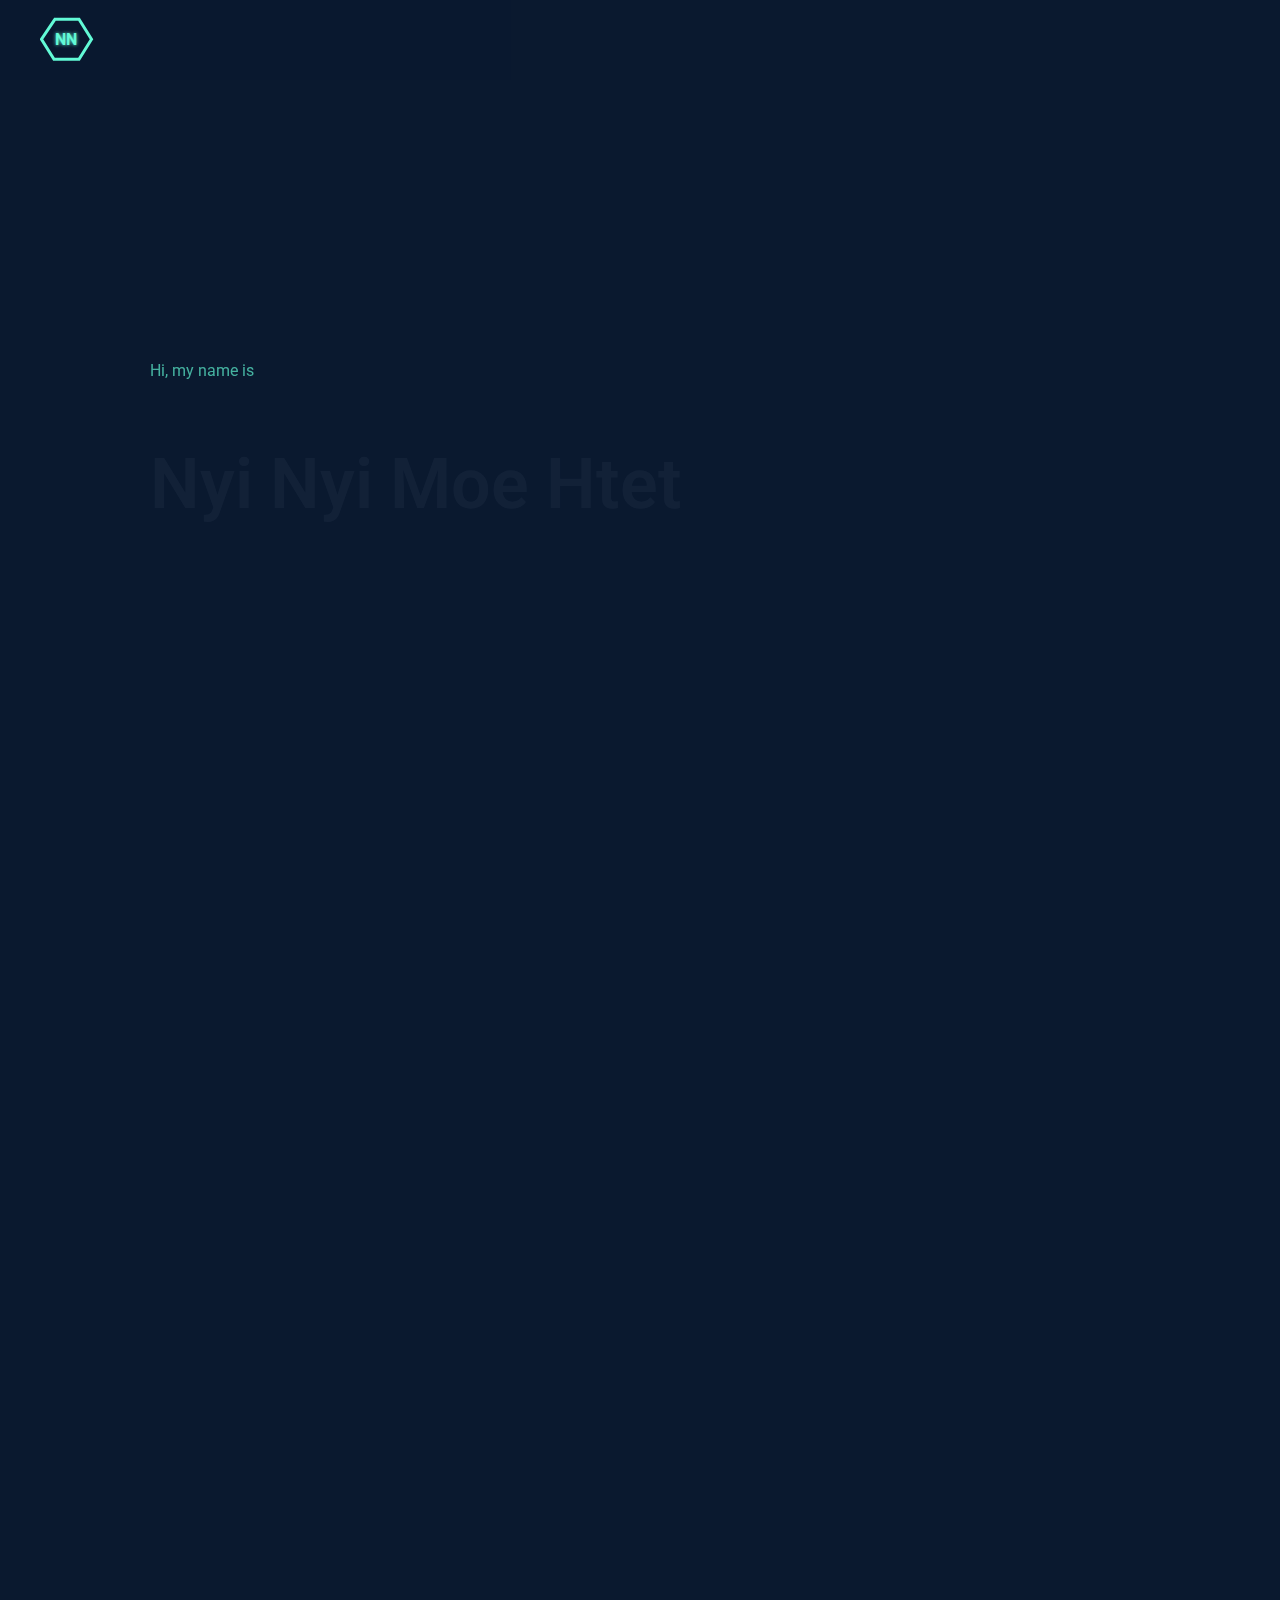
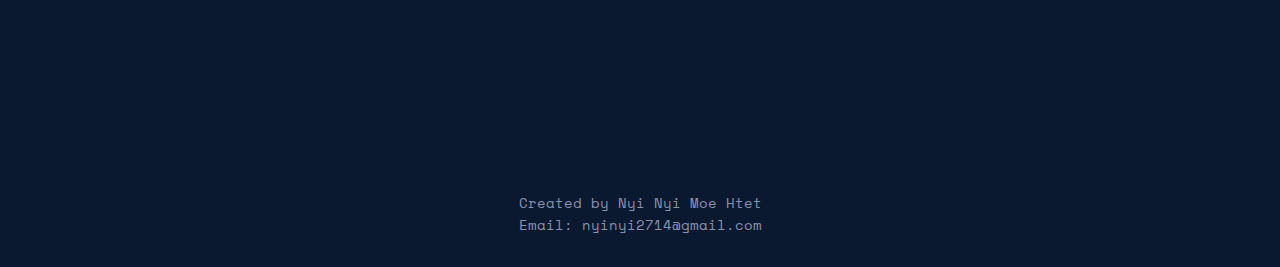
==== commit dd09b28c: "update resume file" ====
--- a/index.html
+++ b/index.html
@@ -109,21 +109,21 @@
         </div>
         <div class="profile">
           <p>
-            I am a junior at California State University, Northridge,
-            with a strong passion for frontend web development. I
-            thoroughly enjoy creating engaging and functional websites.
+            Detail-oriented Computer Science student at California State University, Northridge, 
+            with a strong GPA of 3.95. Leveraging my proficiency in React.js, Typescript, and Node.js,
+            I led a team of four in creating an award-winning Trivia Game for visually impaired individuals,
+            earning the 2nd Prize at the 2024 CSUN Accessibility Coding Competition.
           </p>
           <p>
-            I am actively involved in the <span class="highlight-text">
-              Luna Tech Team</span>, a group created by CSUN senior
-            students, where we are collaborating on a web application
-            that allows students to enroll in and manage
-            CSUN Senior Design Projects.
+            My academic journey has equipped me with advanced web development knowledge and software 
+            engineering management principles. I've built responsive web applications: an Online 
+            Hotel Reservation Web App using React Context API for optimized state management, and 
+            a Voice Pronunciation Analysis Web App, integrating various APIs for enhanced user experience.
           </p>
           <div class="skills-container">
             <h4>Skills</h4>
             <ul class="skills">
-              <li>React</li>
+              <li>React.js</li>
               <li>Typescript</li>
               <li>Node.js</li>
               <li>Express.js</li>
@@ -198,8 +198,8 @@
             <div class="back">
               <h4>Hotel Reservation App</h4>
               <p class="description">
-                A web app for users to view, book, edit, and delete hotel
-                room reservations.
+                A user-friendly web application where users can seamlessly 
+                browse available hotel rooms, make reservations, and manage their bookings effortlessly.
               </p>
               <ul class="tech_container">
                 <li class="tech">React</li>
@@ -224,7 +224,7 @@
             <div class="back">
               <h4>SpeakMentor</h4>
               <p class="description">
-                Led a team of four in the creation of a web app that enable users 
+                Led a team of four in the development of a web app that enable users 
                 to record their pronunciation of
                 English words, and get a feedback on each
                 syllable if pronounced incorrectly.
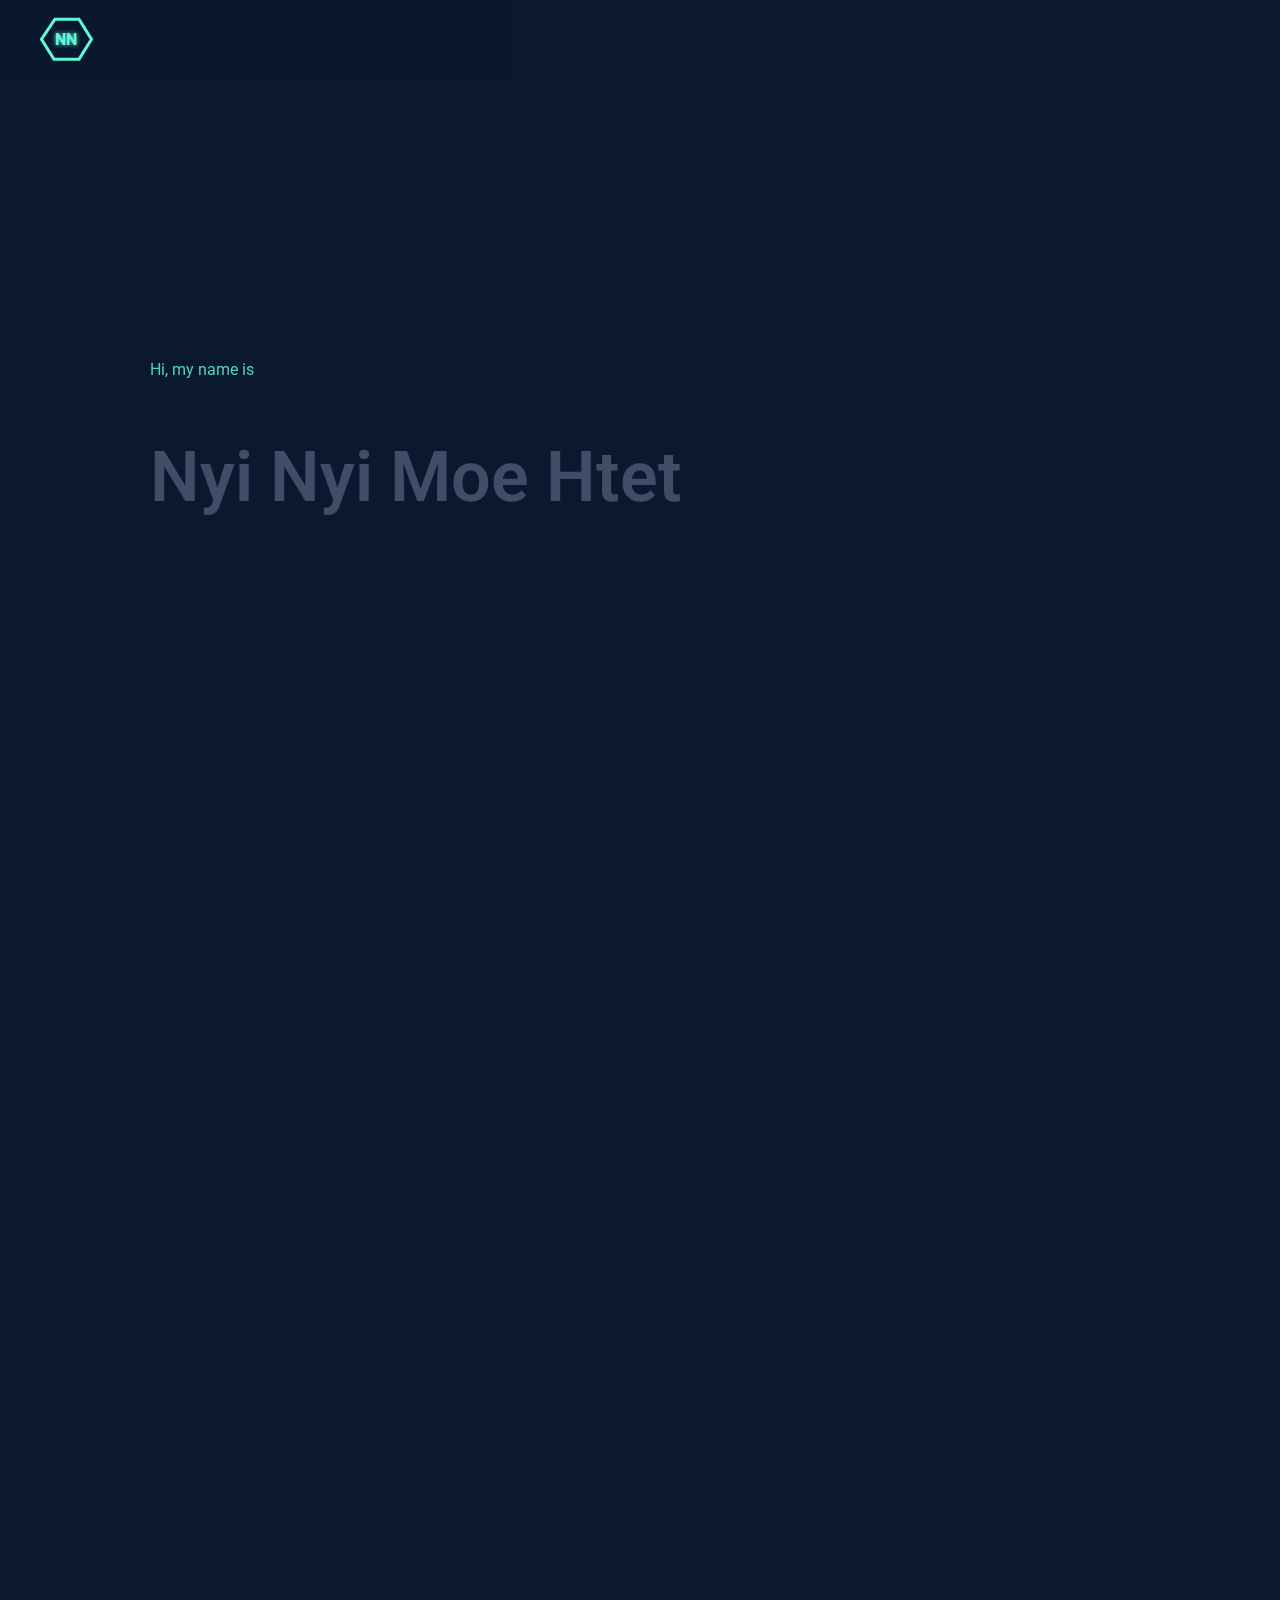
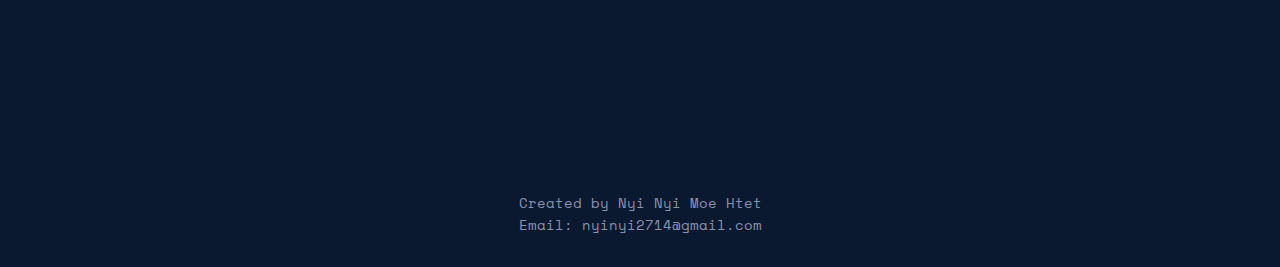
==== commit f464abe8: "rewrite about me section" ====
--- a/index.html
+++ b/index.html
@@ -164,12 +164,12 @@
         <div class="experience__content">
           <h3>Frontend Developer · LunaTech</h3>
           <p class="description">
-            I specialize in building interactive and visually
-            appealing web pages and user interfaces. I also
-            ensure smooth integration of backend functionality
-            into frontend applications and write comprehensive
-            unit tests for React components using React
-            Testing Library.
+            In a collaborative team of three, I spearheaded the development of 
+            an interactive web app for CSUN Senior Design Projects using React. 
+            My responsibilities included close collaboration with back-end developers 
+            to guarantee efficient data flow and synchronization, and I further 
+            contributed to the project's success by writing comprehensive unit tests
+            for React components using React Testing Library.
           </p>
           <div class="tech_container">
             <div class="tech">React</div>
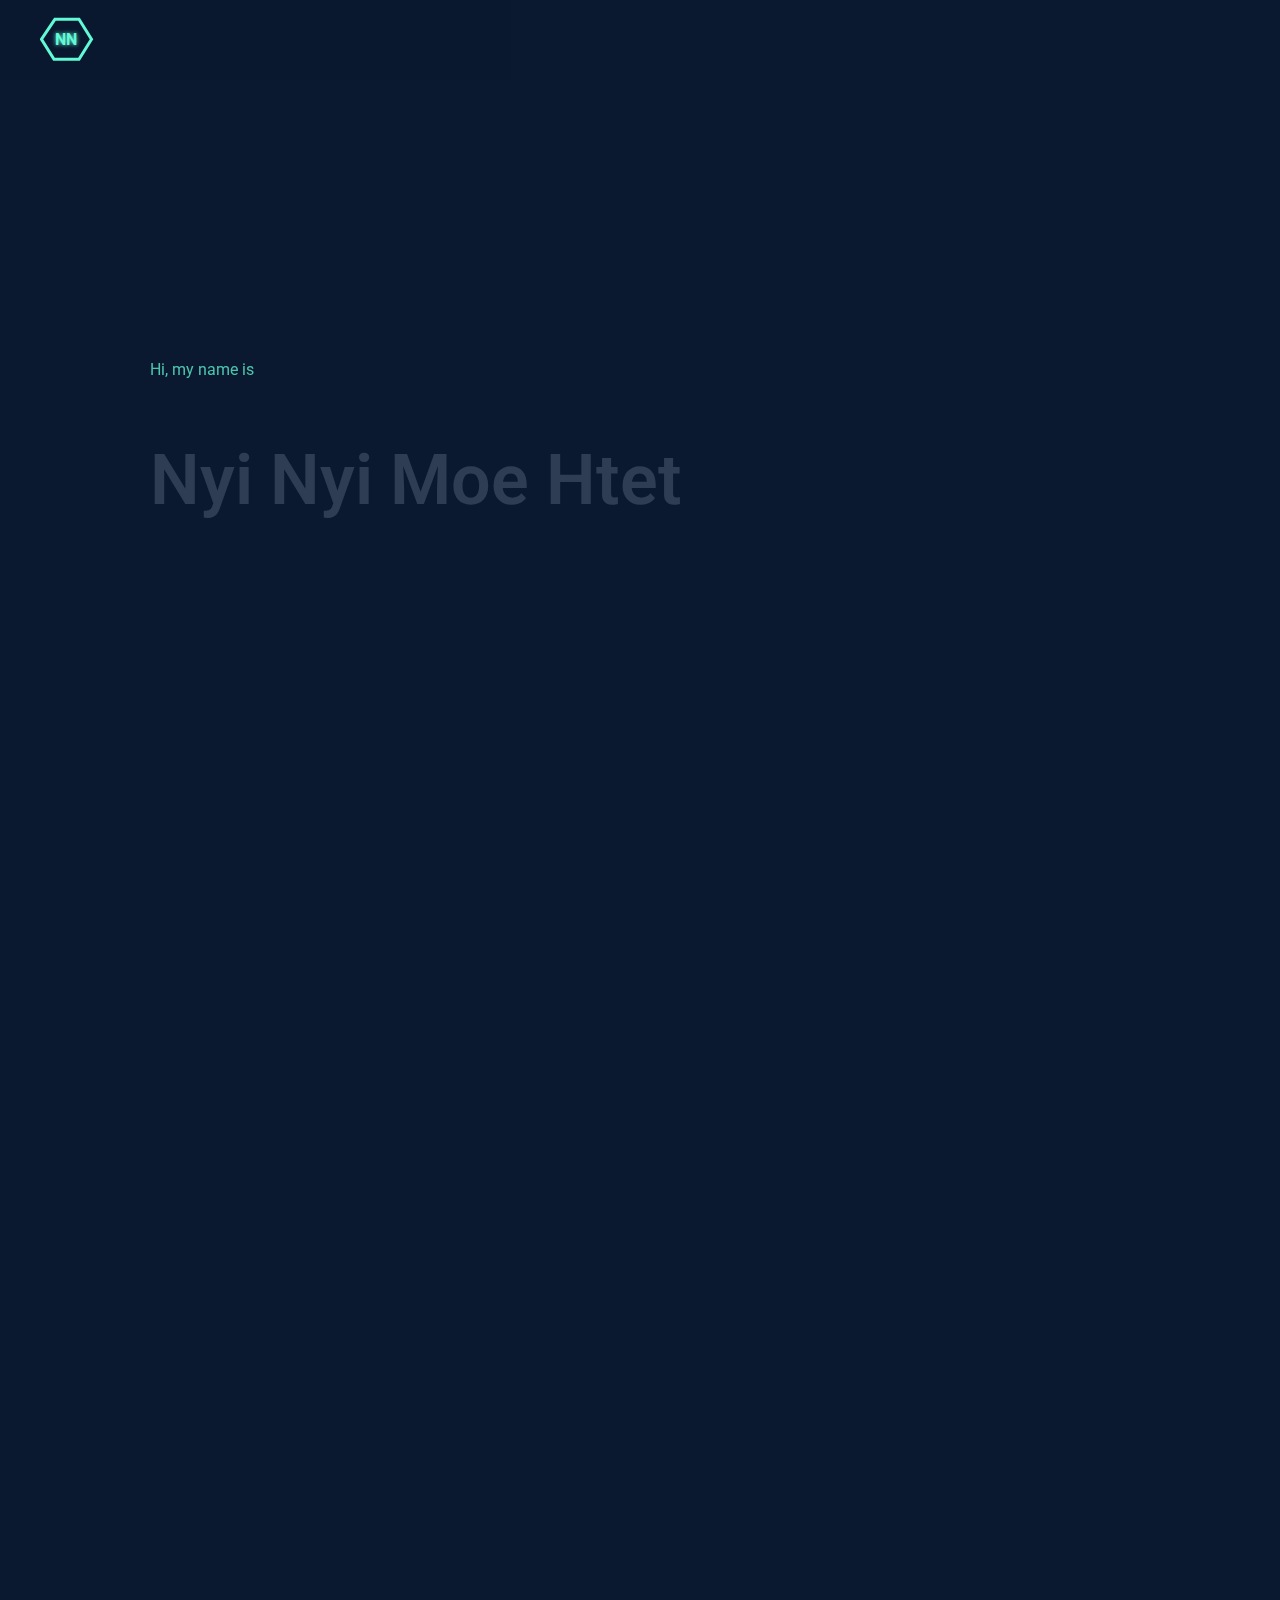
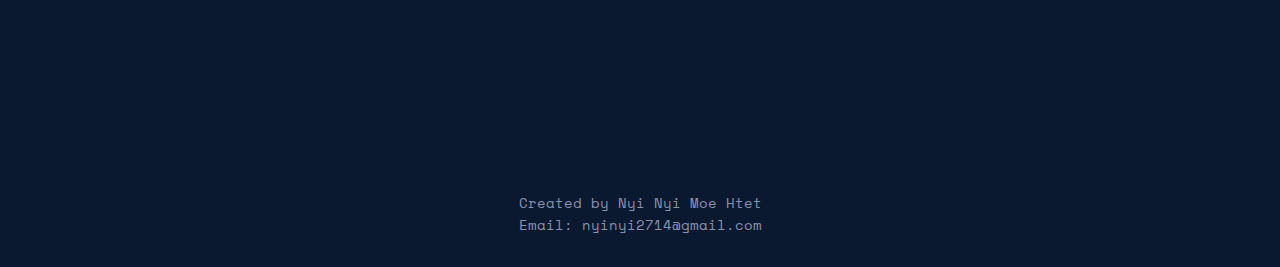
==== commit 0c35301c: "remove hover svg" ====
--- a/index.html
+++ b/index.html
@@ -191,8 +191,8 @@
             <div class="front" id="hotel-del-luna">
               <h4>Hotel Reservation App</h4>
               <svg xmlns="http://www.w3.org/2000/svg" width="50" height="50" viewBox="0 0 24 24">
-                <path d="M11.975 22H12c3.859 0 7-3.14 7-7V9c0-3.841-3.127-6.974-6.981-7h-.06C8.119 2.022 5 5.157 5 9v6c0 3.86 3.129 7 6.975 7zM7 9a5.007 5.007 0 0 1 4.985-5C14.75 4.006 17 6.249 17 9v6c0 2.757-2.243 5-5 5h-.025C9.186 20 7 17.804 7 15V9z"></path>
-                <path d="M11 6h2v6h-2z"></path>
+                <path d="M12 2C6.486 2 2 6.486 2 12s4.486 10 10 10 10-4.486 10-10S17.514 2 12 2zm0 18c-4.411 0-8-3.589-8-8s3.589-8 8-8 8 3.589 8 8-3.589 8-8 8z"></path>
+                <path d="M11 11h2v6h-2zm0-4h2v2h-2z"></path>
               </svg>
             </div>
             <div class="back">
@@ -216,9 +216,8 @@
             <div class="front" id="speakmentor">
               <h4>SpeakMentor</h4>
               <svg xmlns="http://www.w3.org/2000/svg" width="50" height="50" viewBox="0 0 24 24">
-                <path d="M11.975 22H12c3.859 0 7-3.14 7-7V9c0-3.841-3.127-6.974-6.981-7h-.06C8.119 2.022 5 5.157 5 9v6c0 3.86 3.129 7 6.975 7zM7 9a5.007 5.007 0 0 1 4.985-5C14.75 4.006 17 6.249 17 9v6c0 2.757-2.243 5-5 5h-.025C9.186 20 7 17.804 7 15V9z"></path>
-                <path d="M11 6h2v6h-2z"></path>
-                hover
+                <path d="M12 2C6.486 2 2 6.486 2 12s4.486 10 10 10 10-4.486 10-10S17.514 2 12 2zm0 18c-4.411 0-8-3.589-8-8s3.589-8 8-8 8 3.589 8 8-3.589 8-8 8z"></path>
+                <path d="M11 11h2v6h-2zm0-4h2v2h-2z"></path>
               </svg>
             </div>
             <div class="back">
--- a/styles/sections.css
+++ b/styles/sections.css
@@ -194,27 +194,13 @@
 
 .project_card .front svg {
   position: absolute;
-  top: 50%;
-  left: 50%;
-  transform: translate(-50%, -50%);
-  fill: var(--green);
-  background-color: var(--dark-slate);
+  bottom: 0;
+  right: 0;
+  transform: translateX(-20%);
+  fill: var(--lightest-slate);
   padding: .5rem;
   border-radius: 10px;
   opacity: 0.5;
-  animation: hopping 2000ms ease-in-out infinite;
-}
-
-@keyframes hopping {
-  0% {
-    top: 50%;
-  }
-  50% {
-    top: 48%;
-  }
-  100% {
-    top: 50%;
-  }
 }
 
 .project_item .front h4 {
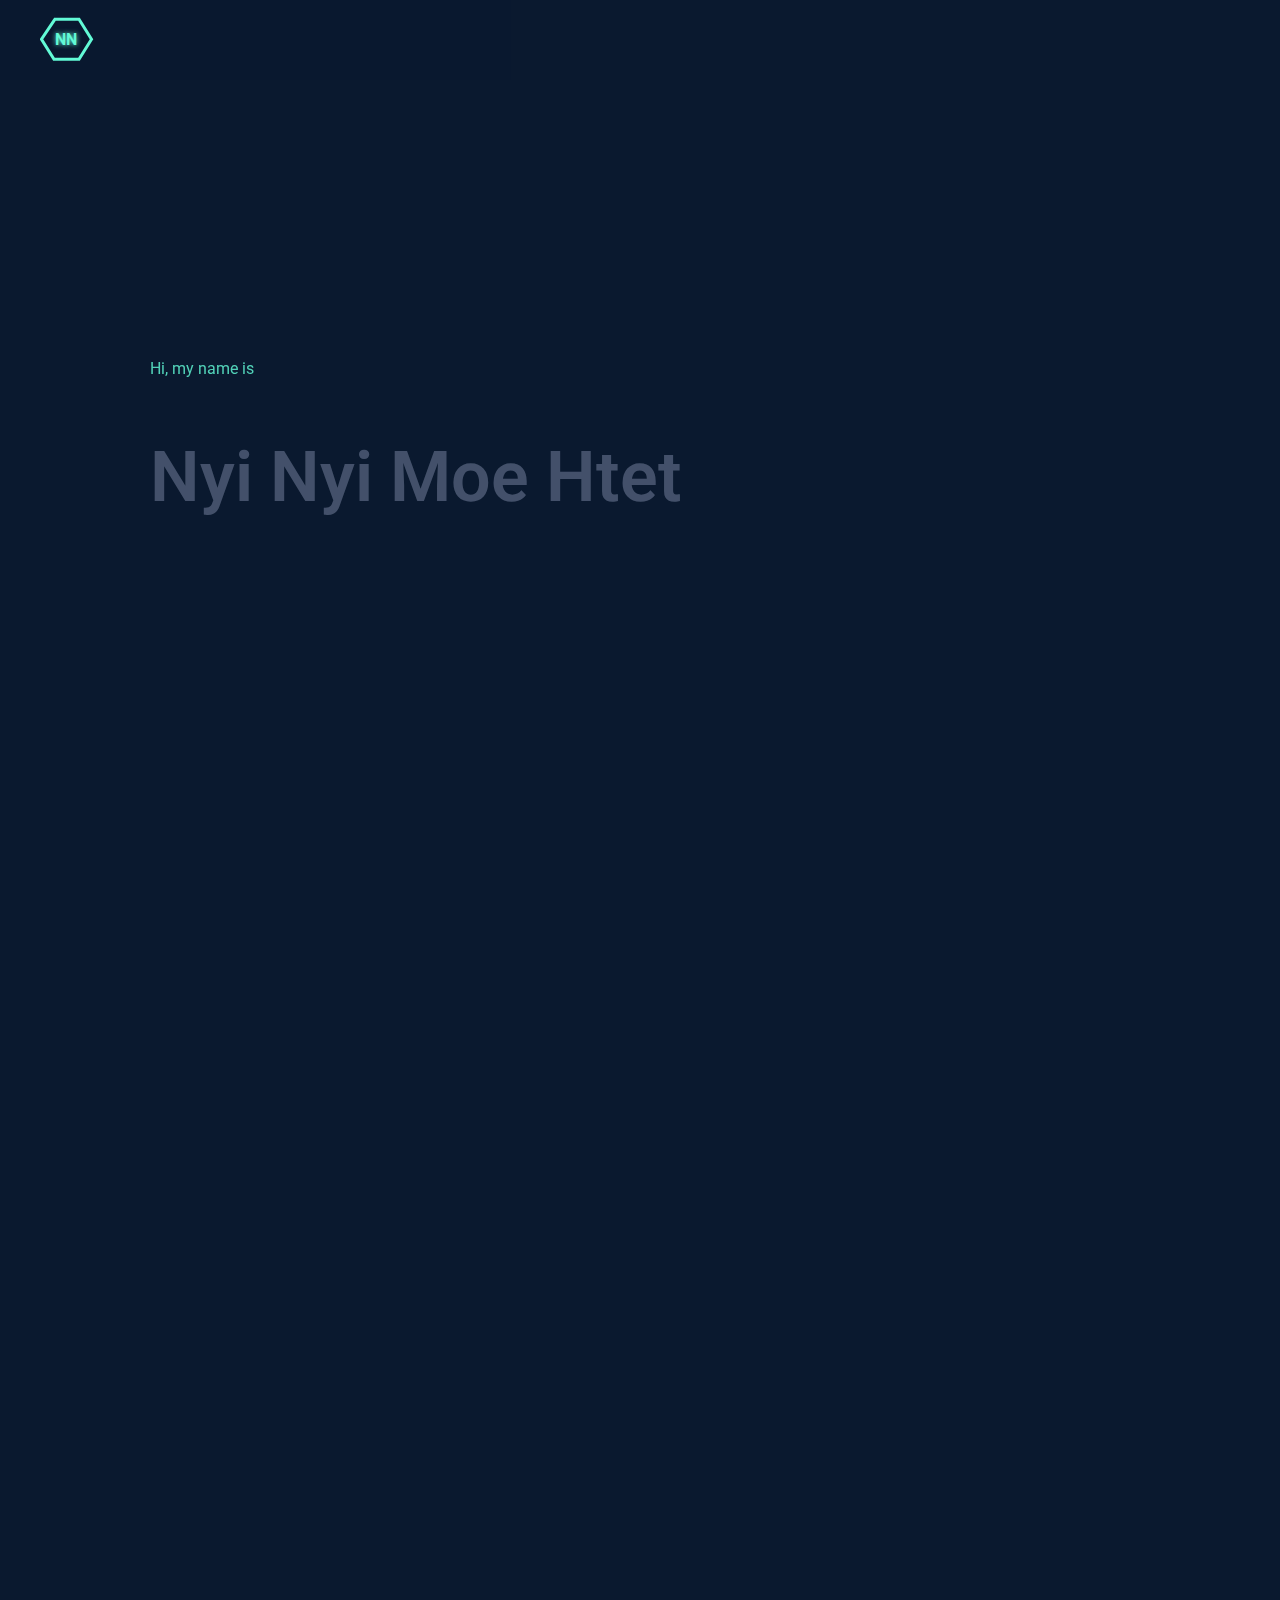
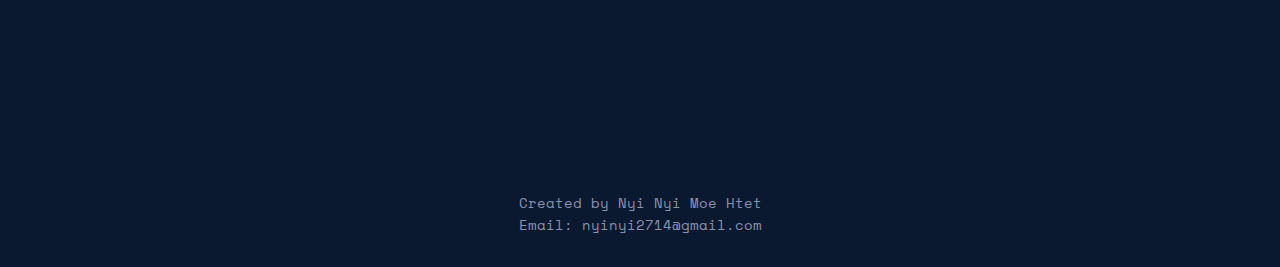
==== commit fa1b57b5: "add link to my github" ====
--- a/index.html
+++ b/index.html
@@ -75,15 +75,15 @@
       <h2 class="hero_position">I'm a Full-Stack Web Developer.</h2>
       <div class="button-container">
         <span class="btn-wrapper">
-          <a href=https://github.com/nyinyi2714/nyinyi2714.github.io/blob/main/NyiNyiMoe_Htet_Resume.pdf target="_blank"
+          <a href=https://github.com/nyinyi2714/ target="_blank"
             class="btn">
-            Resume
+            GitHub
           </a>
         </span>
         <span class="btn-wrapper">
           <a href=https://www.linkedin.com/in/nyi-nyi-moe-htet-806b41284 target="_blank"
             class="btn">
-            LinkedIn Profile
+            LinkedIn
           </a>
         </span>
       </div>
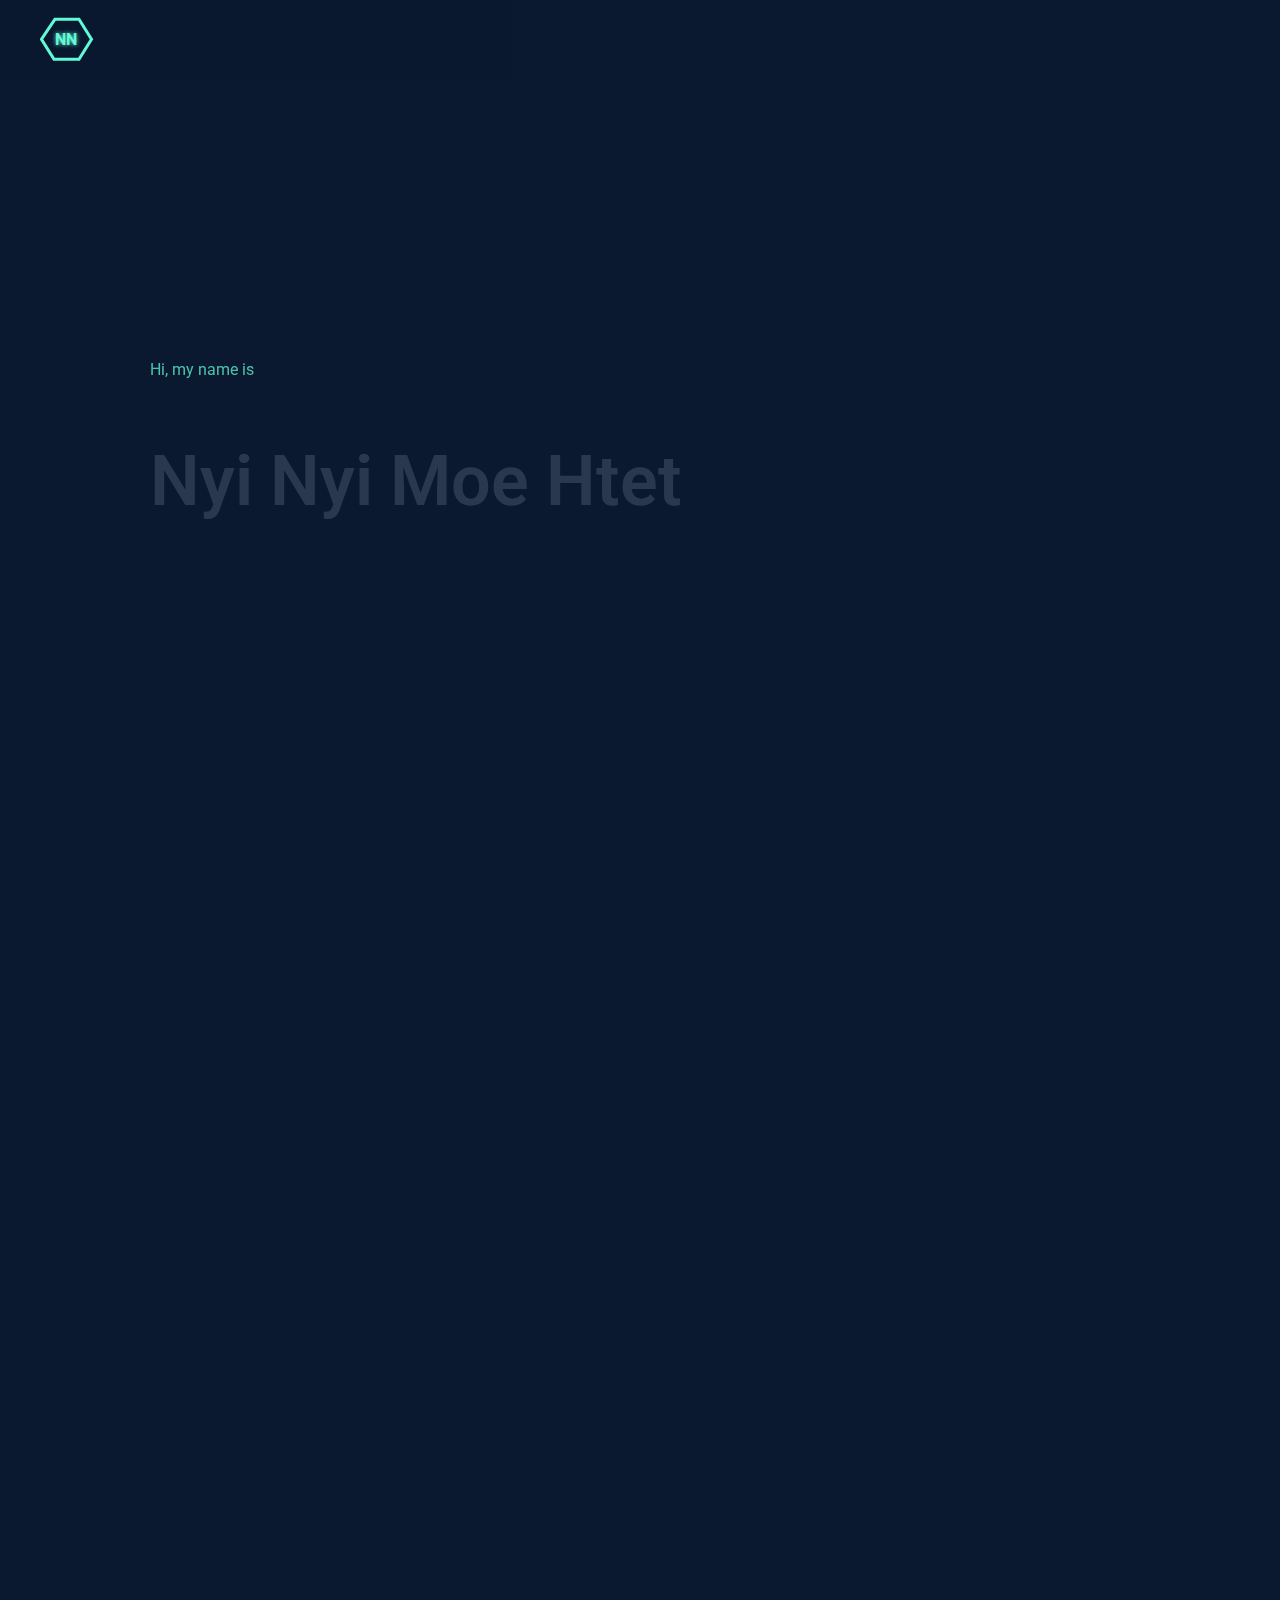
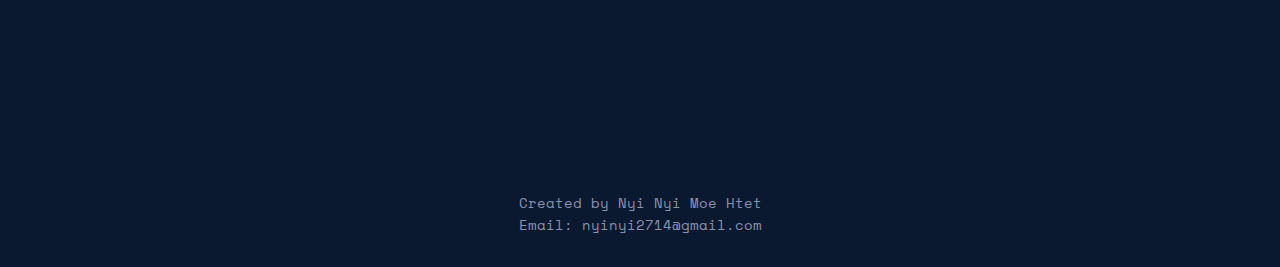
==== commit 94c65cd4: "adjust font sizes" ====
--- a/index.html
+++ b/index.html
@@ -112,12 +112,12 @@
             Detail-oriented Computer Science student at California State University, Northridge, 
             with a strong GPA of 3.95. Leveraging my proficiency in React.js, Typescript, and Node.js,
             I led a team of four in creating an award-winning Trivia Game for visually impaired individuals,
-            earning the 2nd Prize at the 2024 CSUN Accessibility Coding Competition.
+            securing the 2nd Prize at the 2024 CSUN Accessibility Coding Competition.
           </p>
           <p>
             My academic journey has equipped me with advanced web development knowledge and software 
-            engineering management principles. I've built responsive web applications: an Online 
-            Hotel Reservation Web App using React Context API for optimized state management, and 
+            engineering management principles. I've built responsive web applications including an Online 
+            Hotel Reservation Web App using React, and 
             a Voice Pronunciation Analysis Web App, integrating various APIs for enhanced user experience.
           </p>
           <div class="skills-container">
@@ -126,14 +126,13 @@
               <li>React.js</li>
               <li>Typescript</li>
               <li>Node.js</li>
-              <li>Express.js</li>
               <li>RestAPI</li>
               <li>MongoDB</li>
+              <li>PostgreSQL</li>
               <li>GitHub</li>
               <li>Jira</li>
               <li>HTML</li>
               <li>CSS</li>
-              <li>Java</li>
             </ul>
           </div>
         </div>
--- a/styles/ellipse.css
+++ b/styles/ellipse.css
@@ -1,6 +1,6 @@
 .ellipses-container {
-  width: min(30vw, 350px);
-  height: min(30vw, 350px);
+  width: min(25vw, 350px);
+  height: min(25vw, 350px);
   border-radius: 50%;
   position: relative;
   margin: 50px auto;
@@ -68,7 +68,7 @@
   
   color: var(--lightest-slate);
   font-family: monospace;
-  font-size: 2rem;
+  font-size: clamp(1.3rem, 2.4vw, 2rem);
   text-transform: uppercase;
   letter-spacing: 1.5rem;
   text-align: center;
@@ -86,9 +86,9 @@
 }
 
 /* hide the ellipses */
-@media (max-width: 800px) {
+@media (max-width: 840px) {
   .hero {
-    grid-template-columns: 1fr;
+    grid-template-columns: 1fr !important;
   }
 
   .ellipses-container {
--- a/styles/navbar.css
+++ b/styles/navbar.css
@@ -63,7 +63,7 @@
 .desktop_nav_item {
   display: block;
   color: var(--lightest-slate);
-  font-size: 14px;
+  font-size: 16px;
   letter-spacing: 1px;
   text-align: center;
 }
--- a/styles/sections.css
+++ b/styles/sections.css
@@ -38,7 +38,7 @@
 }
 
 .hero_name {
-  font-size: clamp(25px, 7.5vw , 70px);
+  font-size: clamp(30px, 9vw , 70px);
 }
 
 .hero_position {
@@ -98,7 +98,7 @@
   list-style: disc inside;
   padding: 0;
   display: grid;
-  grid-template-columns: repeat(auto-fit, minmax(100px, 1fr));
+  grid-template-columns: repeat(auto-fit, minmax(130px, 1fr));
   gap: 1rem;
 }
 
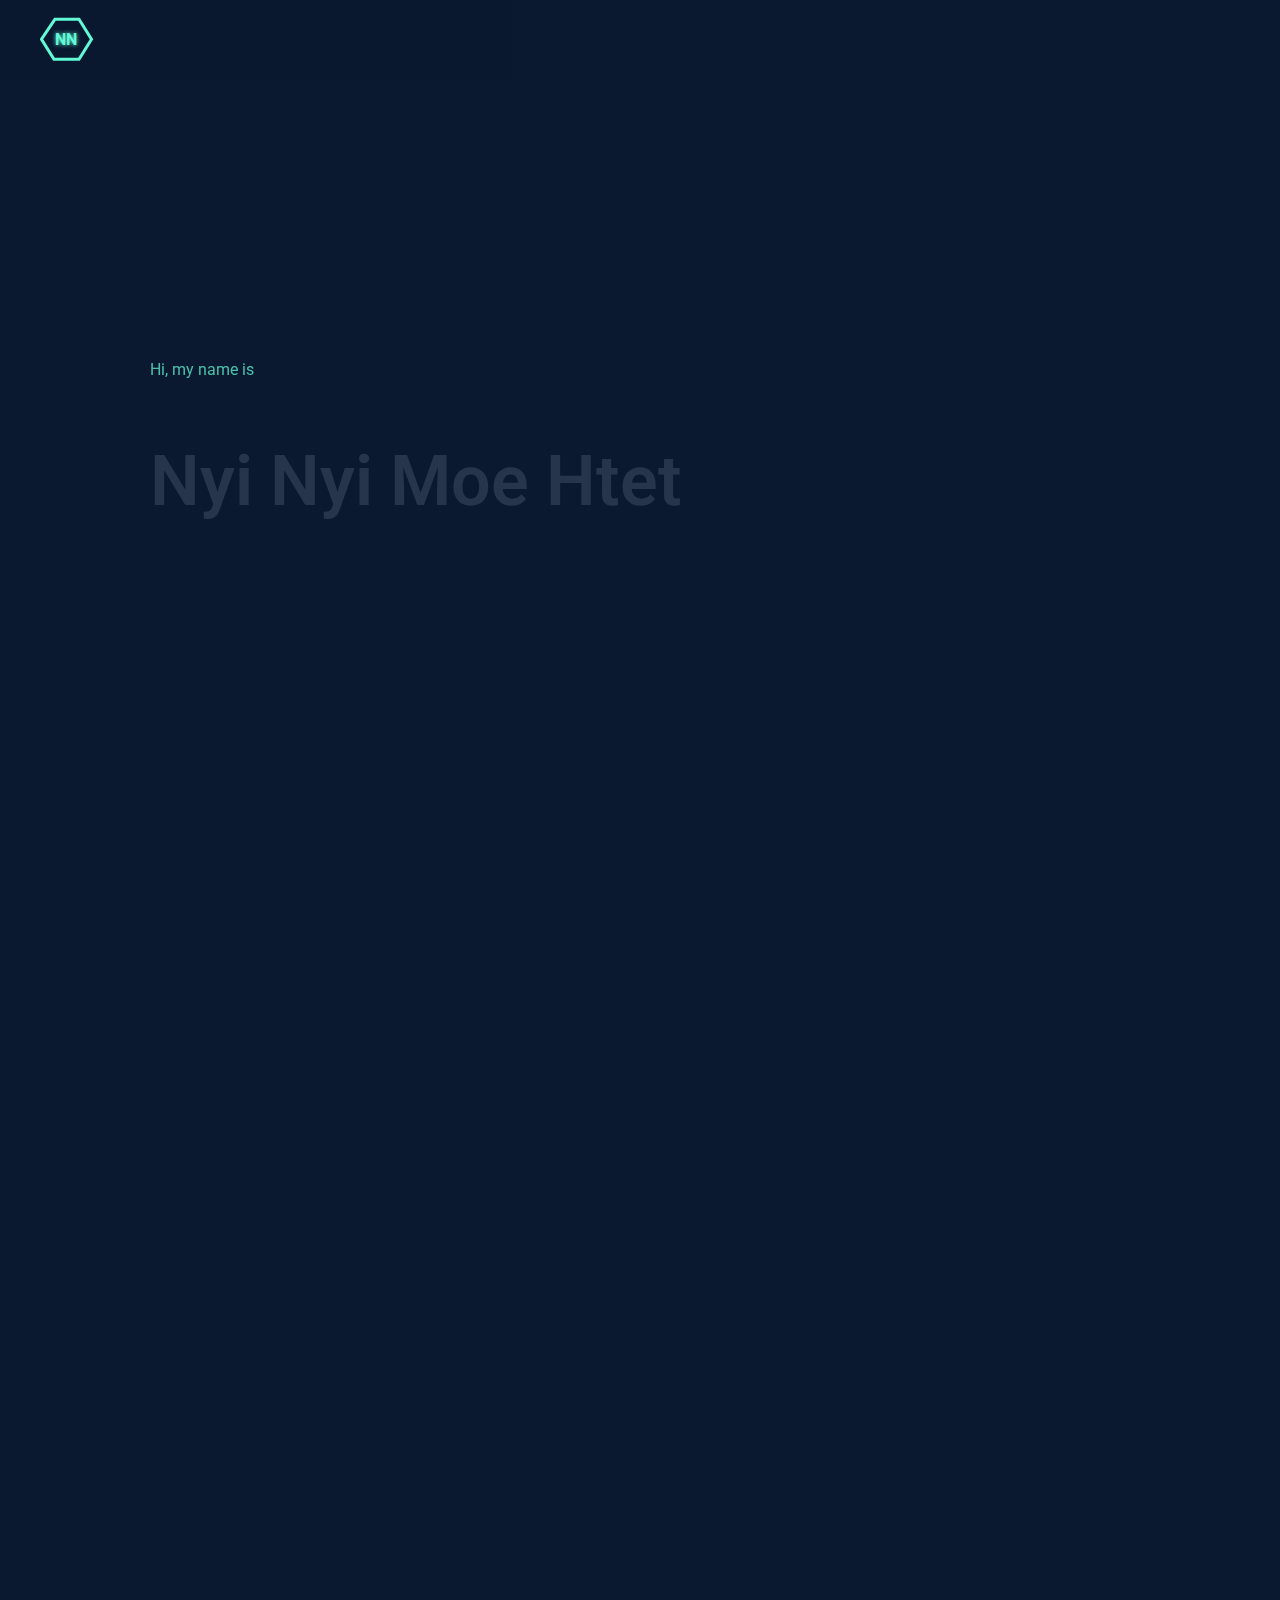
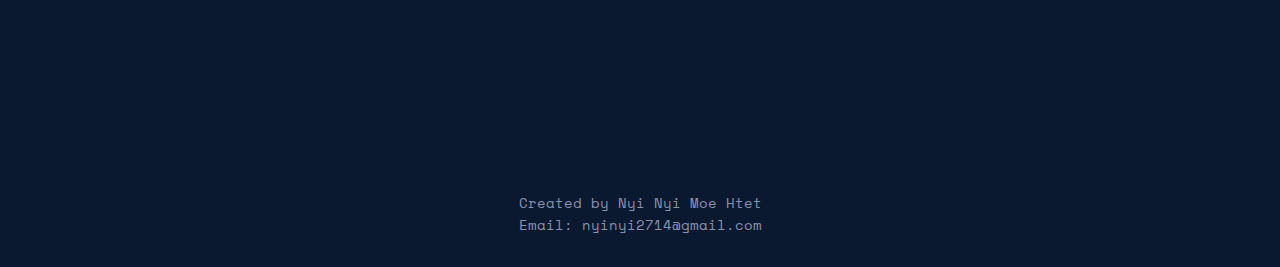
==== commit f00ace00: "fix typo on main page" ====
--- a/index.html
+++ b/index.html
@@ -222,7 +222,7 @@
             <div class="back">
               <h4>SpeakMentor</h4>
               <p class="description">
-                Led a team of four in the development of a web app that enable users 
+                Led a team of three in the development of a web app that enable users 
                 to record their pronunciation of
                 English words, and get a feedback on each
                 syllable if pronounced incorrectly.
